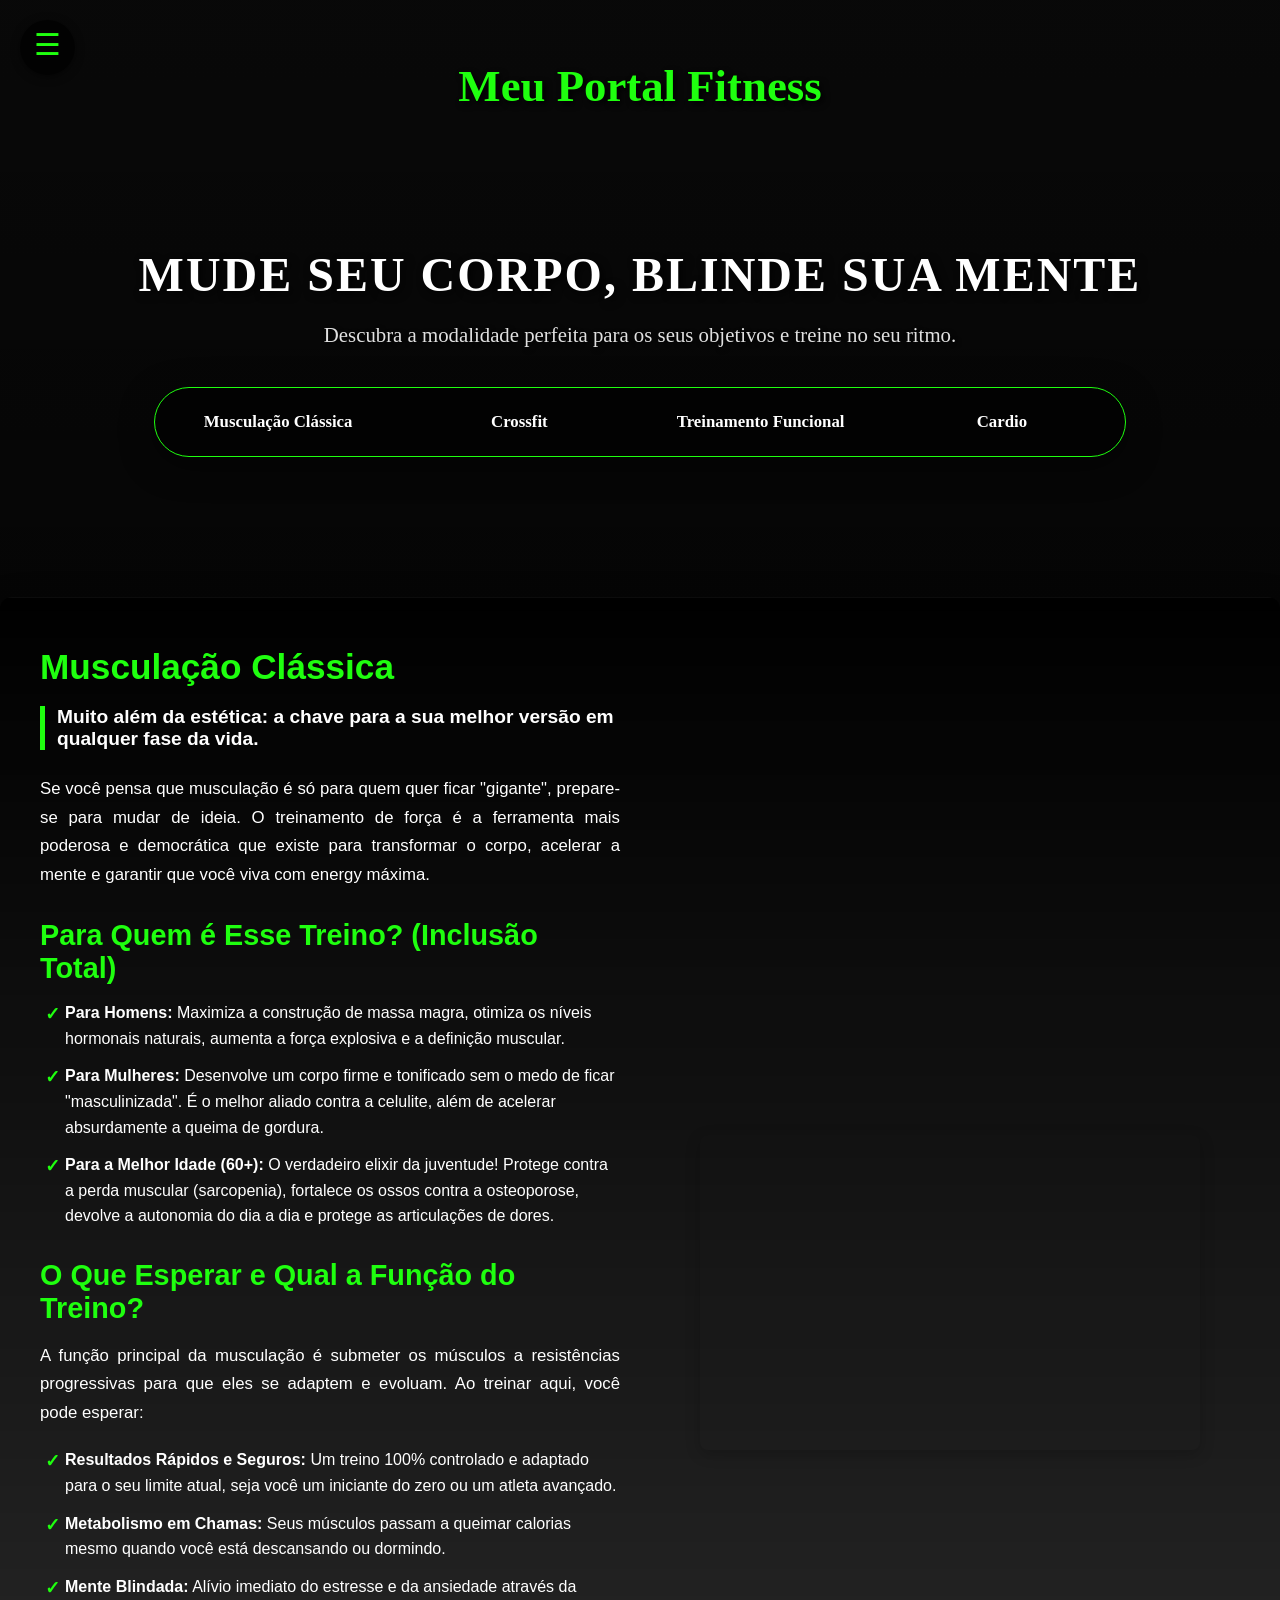
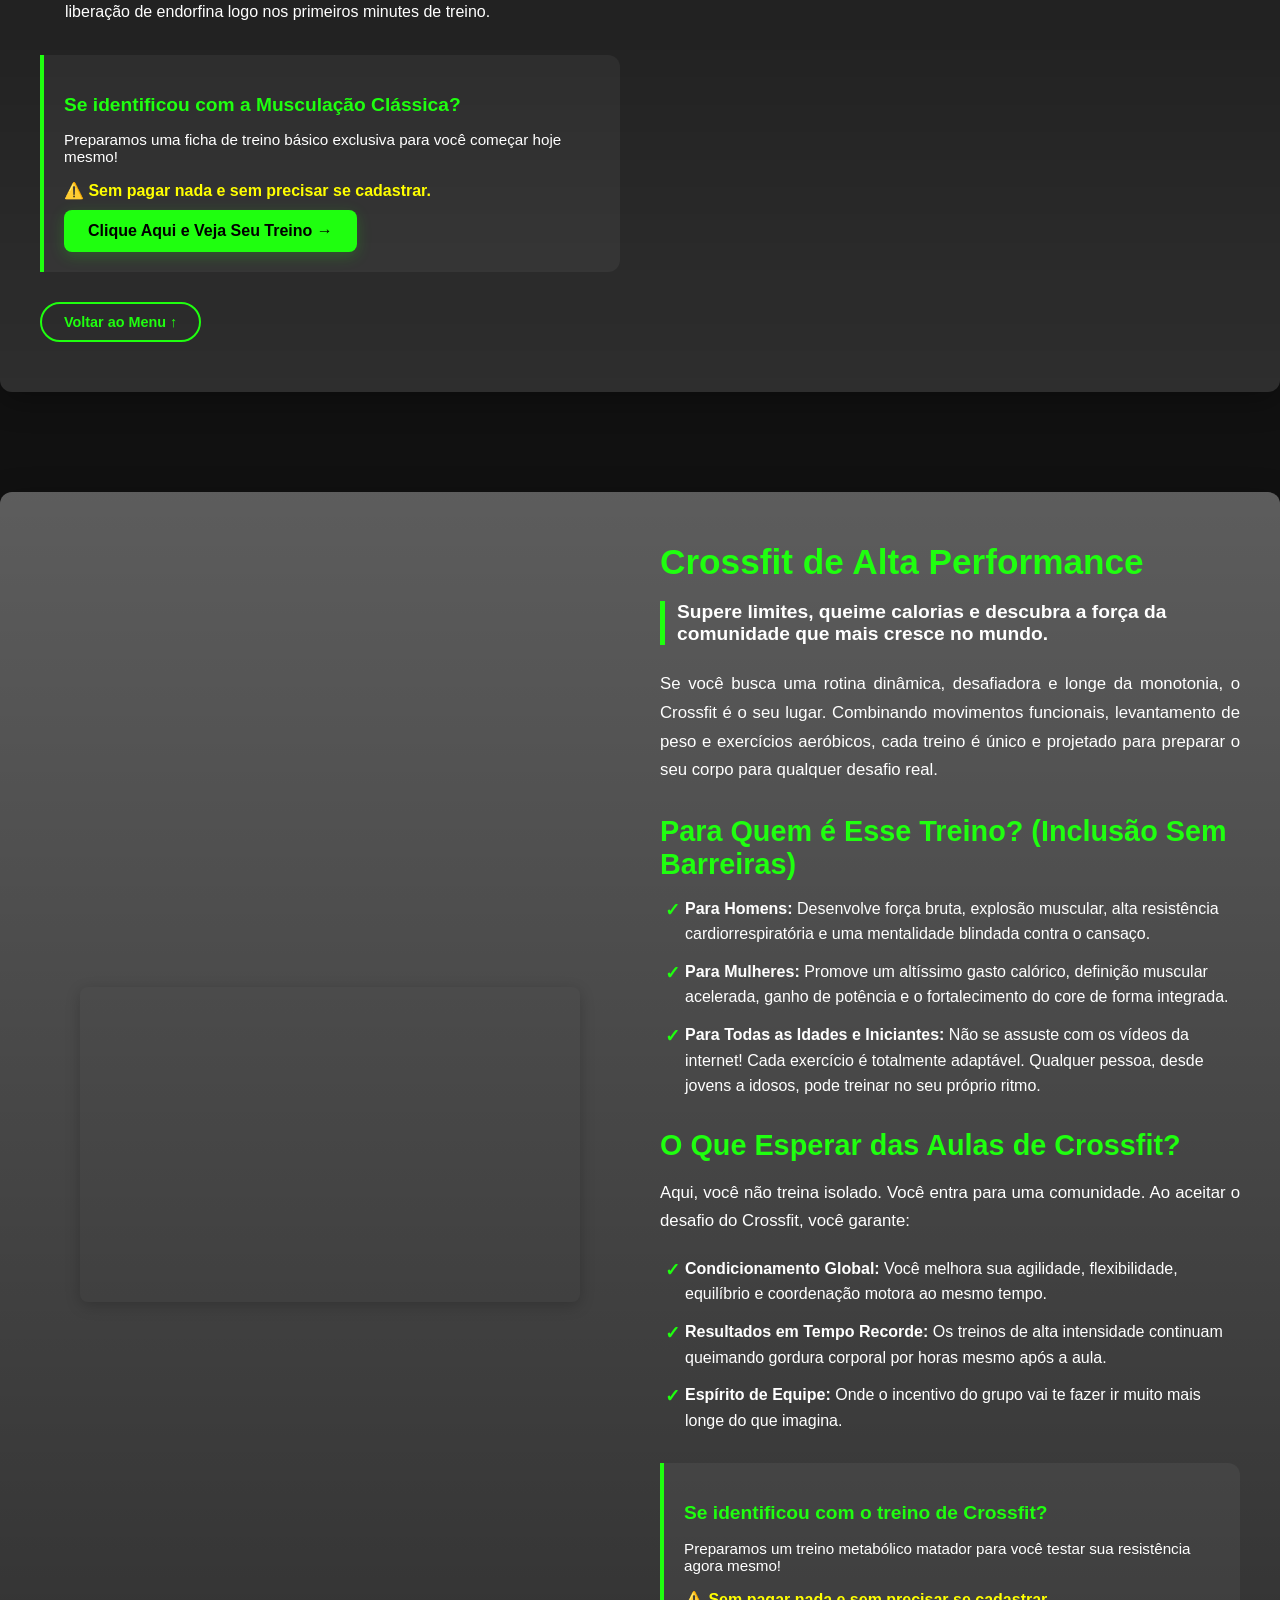
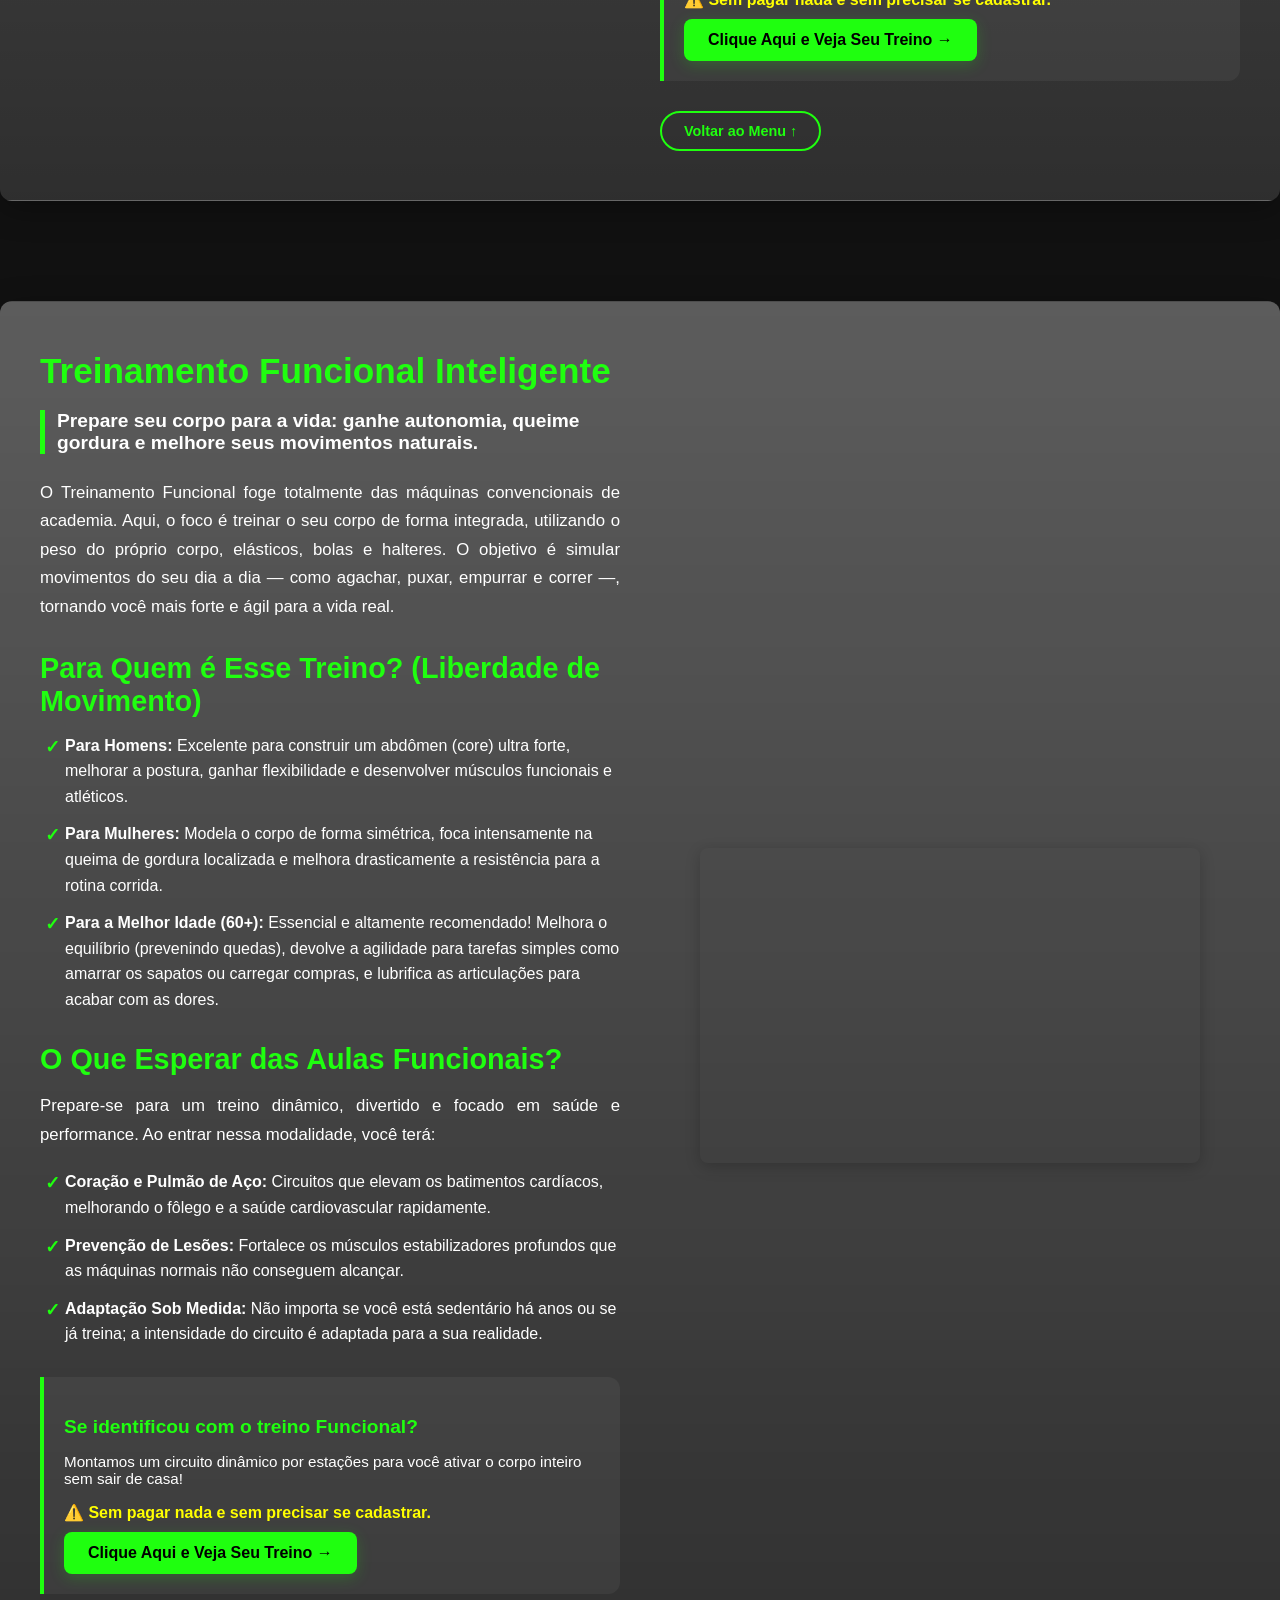
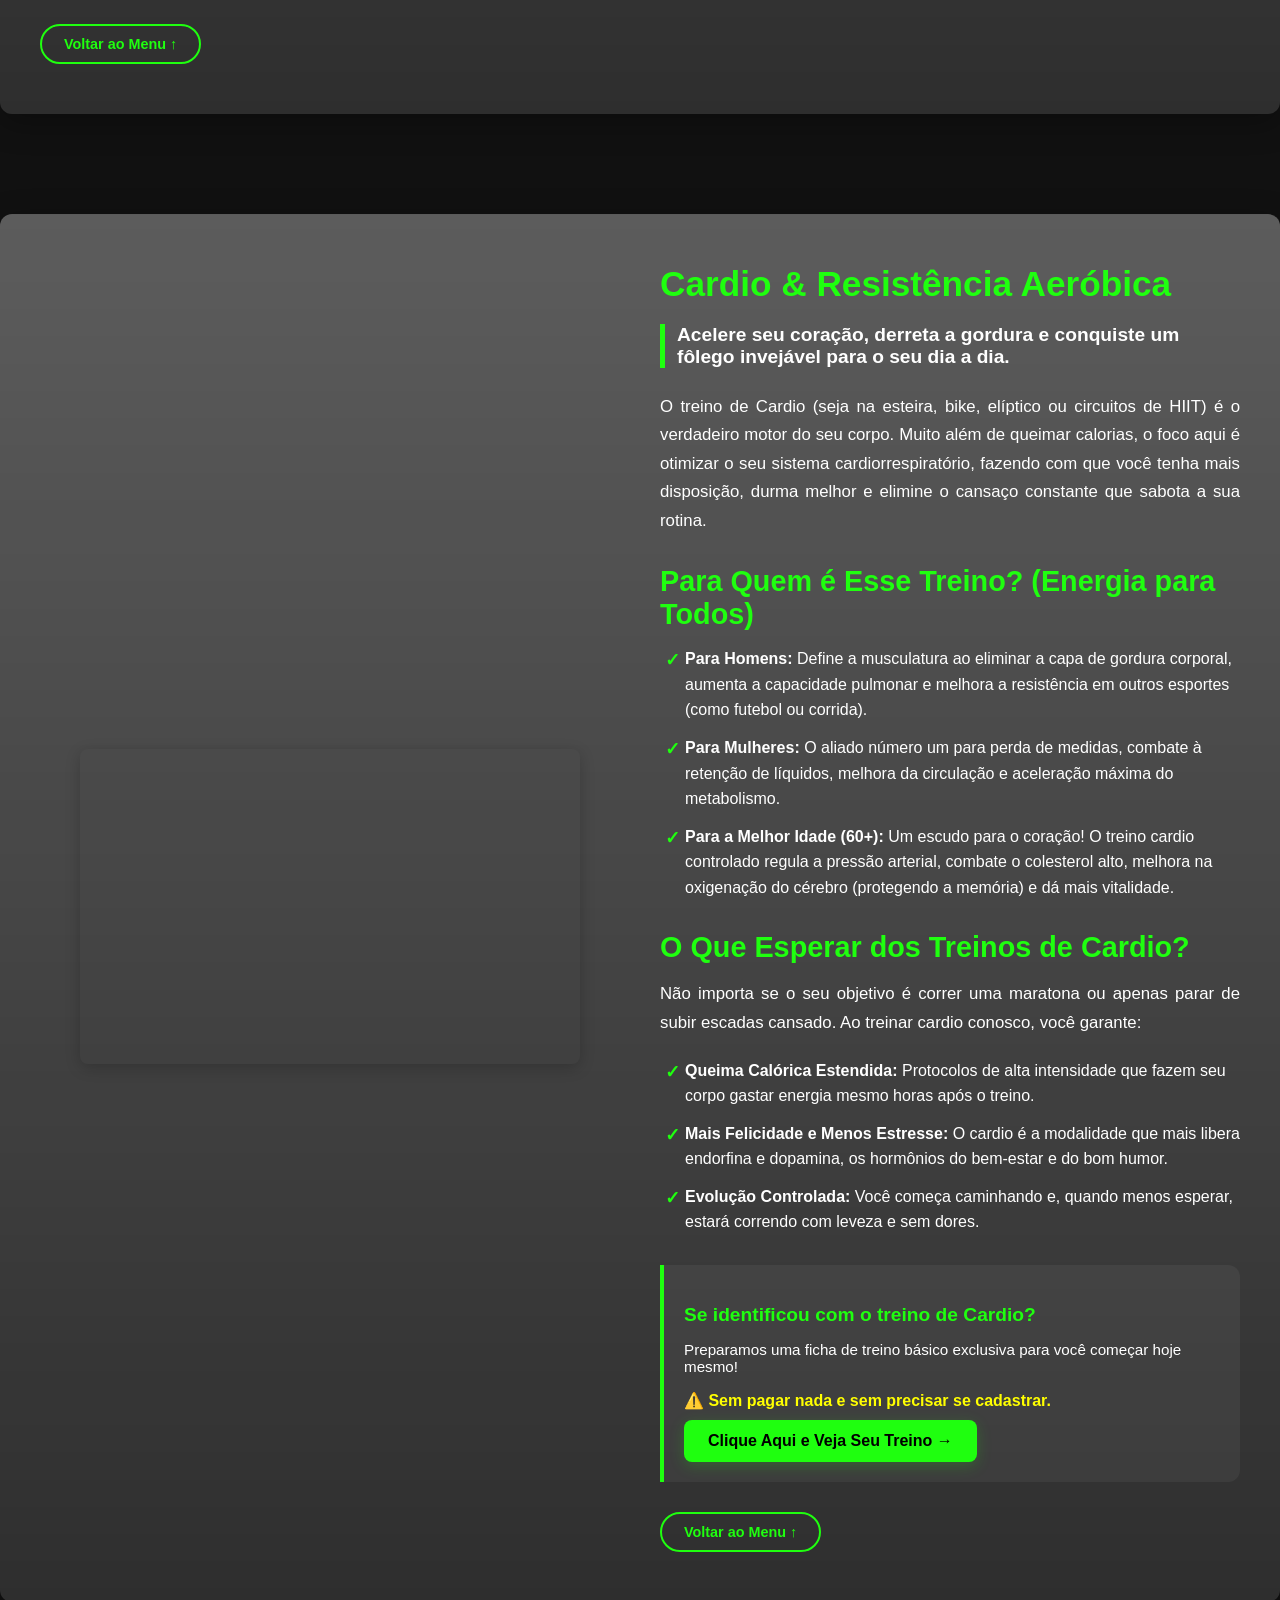
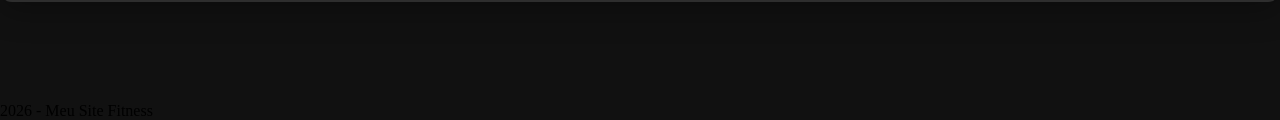
==== index.html @ cd9a1dfd "Add files via upload" ====
<!DOCTYPE html>
<html lang="pt-br">
<head>
    <meta charset="UTF-8">
    <meta name="viewport" content="width=device-width, initial-scale=1.0">
    <link rel="stylesheet" href="index.css">
    <title>Portal Fitness</title>
</head>
<body>

    <input type="checkbox" id="controle-menu">
    <label for="controle-menu" class="botao-menu">&#9776;</label>

    <div id="lado">
        <ul class="lista-lado">
            <li><a href="https://www.hipertrofia.org" target="_blank">Saiba mais sobre Hipertrofia</a></li>
            <li><a href="#">Novos</a></li>
            <li><a href="#">Contatos</a></li>
            <li><a href="#">About</a></li>
        </ul>
    </div>

    <div id="geral">
        <div id="topo">
            <!-- 1. O Título principal agora ganha destaque isolado no topo -->
            <h1 class="titulo">Meu Portal Fitness</h1>
            
            <!-- 2. O Bloco Central que preenche o espaço vago -->
            <div class="boas-vindas">
                <h2>MUDE SEU CORPO, BLINDE SUA MENTE</h2>
                <p>Descubra a modalidade perfeita para os seus objetivos e treine no seu ritmo.</p>
                
                <!-- 🔄 A Barra Verde Horizontal agora fica posicionada aqui no meio! -->
                <ul class="lista-fit">
                    <li class="item-musculacao"><a href="#info-musculacao">Musculação Clássica</a></li>
                    <li class="item-crossfit"><a href="#info-crossfit">Crossfit</a></li>
                    <li class="item-funcional"><a href="#info-funcional">Treinamento Funcional</a></li>
                    <li class="item-cardio"><a href="#info-cardio">Cardio</a></li>
                </ul>
            </div>
        </div> 
        
        <div id="meio">
            <!-- ================= MUSCULAÇÃO CLÁSSICA ================= -->
           <div id="info-musculacao" class="bloco-informativo">
                <div class="coluna-esquerda">
                    <div class="conteudo-texto">
                        <h2>Musculação Clássica</h2>
                        <p class="subtitulo-bloco">Muito além da estética: a chave para a sua melhor versão em qualquer fase da vida.</p>
                        
                        <p class="texto-detalhado">
                            Se você pensa que musculação é só para quem quer ficar "gigante", prepare-se para mudar de ideia. O treinamento de força é a ferramenta mais poderosa e democrática que existe para transformar o corpo, acelerar a mente e garantir que você viva com energy máxima.
                        </p>

                        <h3>Para Quem é Esse Treino? (Inclusão Total)</h3>
                        <ul class="lista-beneficios">
                            <li><strong>Para Homens:</strong> Maximiza a construção de massa magra, otimiza os níveis hormonais naturais, aumenta a força explosiva e a definição muscular.</li>
                            <li><strong>Para Mulheres:</strong> Desenvolve um corpo firme e tonificado sem o medo de ficar "masculinizada". É o melhor aliado contra a celulite, além de acelerar absurdamente a queima de gordura.</li>
                            <li><strong>Para a Melhor Idade (60+):</strong> O verdadeiro elixir da juventude! Protege contra a perda muscular (sarcopenia), fortalece os ossos contra a osteoporose, devolve a autonomia do dia a dia e protege as articulações de dores.</li>
                        </ul>

                        <h3>O Que Esperar e Qual a Função do Treino?</h3>
                        <p class="texto-detalhado">
                            A função principal da musculação é submeter os músculos a resistências progressivas para que eles se adaptem e evoluam. Ao treinar aqui, você pode esperar:
                        </p>
                        <ul class="lista-beneficios">
                            <li><strong>Resultados Rápidos e Seguros:</strong> Um treino 100% controlado e adaptado para o seu limite atual, seja você um iniciante do zero ou um atleta avançado.</li>
                            <li><strong>Metabolismo em Chamas:</strong> Seus músculos passam a queimar calorias mesmo quando você está descansando ou dormindo.</li>
                            <li><strong>Mente Blindada:</strong> Alívio imediato do estresse e da ansiedade através da liberação de endorfina logo nos primeiros minutes de treino.</li>
                        </ul>

                        <div class="chamada-treino">
                            <p class="pergunta-identificacao">Se identificou com a Musculação Clássica?</p>
                            <p class="texto-chamada">Preparamos uma ficha de treino básico exclusiva para você começar hoje mesmo!</p>
                            <p class="aviso-importante">⚠️ Sem pagar nada e sem precisar se cadastrar.</p>
                            <a href="treino-musculacao.html" class="btn-ver-treino">Clique Aqui e Veja Seu Treino →</a>
                        </div>

                        <a href="#topo" class="btn-voltar-topo">Voltar ao Menu ↑</a>
                    </div> 
                </div>

                <div class="coluna-direita">
                    <div class="video-container">
                        <iframe src="https://www.youtube.com/embed/6Vg1UtZ4XEQ?si=_yRIShs2AkY9MYVU" title="YouTube video player" frameborder="0" allow="accelerometer; autoplay; clipboard-write; encrypted-media; gyroscope; picture-in-picture; web-share" referrerpolicy="strict-origin-when-cross-origin" allowfullscreen></iframe>
                    </div>
                </div>
            </div>

            <!-- ================= CROSSFIT ================= -->
            <div id="info-crossfit" class="bloco-informativo">
                <div class="coluna-esquerda">
                    <div class="video-container">
                        <iframe src="https://www.youtube.com/embed/6Vg1UtZ4XEQ?si=_yRIShs2AkY9MYVU" title="YouTube video player" frameborder="0" allow="accelerometer; autoplay; clipboard-write; encrypted-media; gyroscope; picture-in-picture; web-share" referrerpolicy="strict-origin-when-cross-origin" allowfullscreen></iframe>
                    </div>
                </div>

                <div class="coluna-direita">
                    <div class="conteudo-texto">
                        <h2>Crossfit de Alta Performance</h2>
                        <p class="subtitulo-bloco">Supere limites, queime calorias e descubra a força da comunidade que mais cresce no mundo.</p>
                        
                        <p class="texto-detalhado">
                            Se você busca uma rotina dinâmica, desafiadora e longe da monotonia, o Crossfit é o seu lugar. Combinando movimentos funcionais, levantamento de peso e exercícios aeróbicos, cada treino é único e projetado para preparar o seu corpo para qualquer desafio real.
                        </p>

                        <h3>Para Quem é Esse Treino? (Inclusão Sem Barreiras)</h3>
                        <ul class="lista-beneficios">
                            <li><strong>Para Homens:</strong> Desenvolve força bruta, explosão muscular, alta resistência cardiorrespiratória e uma mentalidade blindada contra o cansaço.</li>
                            <li><strong>Para Mulheres:</strong> Promove um altíssimo gasto calórico, definição muscular acelerada, ganho de potência e o fortalecimento do core de forma integrada.</li>
                            <li><strong>Para Todas as Idades e Iniciantes:</strong> Não se assuste com os vídeos da internet! Cada exercício é totalmente adaptável. Qualquer pessoa, desde jovens a idosos, pode treinar no seu próprio ritmo.</li>
                        </ul>

                        <h3>O Que Esperar das Aulas de Crossfit?</h3>
                        <p class="texto-detalhado">
                            Aqui, você não treina isolado. Você entra para uma comunidade. Ao aceitar o desafio do Crossfit, você garante:
                        </p>
                        <ul class="lista-beneficios">
                            <li><strong>Condicionamento Global:</strong> Você melhora sua agilidade, flexibilidade, equilíbrio e coordenação motora ao mesmo tempo.</li>
                            <li><strong>Resultados em Tempo Recorde:</strong> Os treinos de alta intensidade continuam queimando gordura corporal por horas mesmo após a aula.</li>
                            <li><strong>Espírito de Equipe:</strong> Onde o incentivo do grupo vai te fazer ir muito mais longe do que imagina.</li>
                        </ul>
            
                        <!-- 🎯 SEU NOVO BLOCO INTERATIVO DO CROSSFIT -->
                        <div class="chamada-treino">
                            <p class="pergunta-identificacao">Se identificou com o treino de Crossfit?</p>
                            <p class="texto-chamada">Preparamos um treino metabólico matador para você testar sua resistência agora mesmo!</p>
                            <p class="aviso-importante">⚠️ Sem pagar nada e sem precisar se cadastrar.</p>
                            <a href="treino-crossfit.html" class="btn-ver-treino">Clique Aqui e Veja Seu Treino →</a>
                        </div>
            
                        <!-- 🔝 Botão de voltar ao topo alinhado corretamente -->
                        <a href="#topo" class="btn-voltar-topo">Voltar ao Menu ↑</a>
                    </div> <!-- Aqui fecha a div conteudo-texto -->
                </div> <!-- Aqui fecha a coluna-direita -->
            </div>

            <!-- ================= TREINAMENTO FUNCIONAL ================= -->
            <div id="info-funcional" class="bloco-informativo">
                <div class="coluna-esquerda">
                    <div class="conteudo-texto">
                        <h2>Treinamento Funcional Inteligente</h2>
                        <p class="subtitulo-bloco">Prepare seu corpo para a vida: ganhe autonomia, queime gordura e melhore seus movimentos naturais.</p>
                        
                        <p class="texto-detalhado">
                            O Treinamento Funcional foge totalmente das máquinas convencionais de academia. Aqui, o foco é treinar o seu corpo de forma integrada, utilizando o peso do próprio corpo, elásticos, bolas e halteres. O objetivo é simular movimentos do seu dia a dia — como agachar, puxar, empurrar e correr —, tornando você mais forte e ágil para a vida real.
                        </p>

                        <h3>Para Quem é Esse Treino? (Liberdade de Movimento)</h3>
                        <ul class="lista-beneficios">
                            <li><strong>Para Homens:</strong> Excelente para construir um abdômen (core) ultra forte, melhorar a postura, ganhar flexibilidade e desenvolver músculos funcionais e atléticos.</li>
                            <li><strong>Para Mulheres:</strong> Modela o corpo de forma simétrica, foca intensamente na queima de gordura localizada e melhora drasticamente a resistência para a rotina corrida.</li>
                            <li><strong>Para a Melhor Idade (60+):</strong> Essencial e altamente recomendado! Melhora o equilíbrio (prevenindo quedas), devolve a agilidade para tarefas simples como amarrar os sapatos ou carregar compras, e lubrifica as articulações para acabar com as dores.</li>
                        </ul>

                        <h3>O Que Esperar das Aulas Funcionais?</h3>
                        <p class="texto-detalhado">
                            Prepare-se para um treino dinâmico, divertido e focado em saúde e performance. Ao entrar nessa modalidade, você terá:
                        </p>
                        <ul class="lista-beneficios">
                            <li><strong>Coração e Pulmão de Aço:</strong> Circuitos que elevam os batimentos cardíacos, melhorando o fôlego e a saúde cardiovascular rapidamente.</li>
                            <li><strong>Prevenção de Lesões:</strong> Fortalece os músculos estabilizadores profundos que as máquinas normais não conseguem alcançar.</li>
                            <li><strong>Adaptação Sob Medida:</strong> Não importa se você está sedentário há anos ou se já treina; a intensidade do circuito é adaptada para a sua realidade.</li>
                        </ul>

                        <!-- 🎯 SEU NOVO BLOCO INTERATIVO DO TREINAMENTO FUNCIONAL -->
                        <div class="chamada-treino">
                            <p class="pergunta-identificacao">Se identificou com o treino Funcional?</p>
                            <p class="texto-chamada">Montamos um circuito dinâmico por estações para você ativar o corpo inteiro sem sair de casa!</p>
                            <p class="aviso-importante">⚠️ Sem pagar nada e sem precisar se cadastrar.</p>
                            <a href="treino-funcional.html" class="btn-ver-treino">Clique Aqui e Veja Seu Treino →</a>
                        </div>

                        <!-- 🔝 Botão de voltar ao topo alinhado corretamente -->
                        <a href="#topo" class="btn-voltar-topo">Voltar ao Menu ↑</a>
                    </div> 
                </div>

                <div class="coluna-direita">
                    <div class="video-container">
                        <iframe src="https://www.youtube.com/embed/6Vg1UtZ4XEQ?si=_yRIShs2AkY9MYVU" title="YouTube video player" frameborder="0" allow="accelerometer; autoplay; clipboard-write; encrypted-media; gyroscope; picture-in-picture; web-share" referrerpolicy="strict-origin-when-cross-origin" allowfullscreen></iframe>
                    </div>
                </div>
            </div>

            <!-- ================= CARDIO ================= -->
         <!-- ================= CARDIO ================= -->
<div id="info-cardio" class="bloco-informativo">
    
    <!-- Lado Esquerdo: Vídeo -->
    <div class="coluna-esquerda">
        <div class="video-container">
            <iframe src="https://www.youtube.com/embed/6Vg1UtZ4XEQ?si=_yRIShs2AkY9MYVU" title="YouTube video player" frameborder="0" allow="accelerometer; autoplay; clipboard-write; encrypted-media; gyroscope; picture-in-picture; web-share" referrerpolicy="strict-origin-when-cross-origin" allowfullscreen></iframe>
        </div>
    </div>

    <!-- Lado Direito: Conteúdo de Texto Protegido -->
    <div class="coluna-direita">
        <div class="conteudo-texto">
            <h2>Cardio & Resistência Aeróbica</h2>
            <p class="subtitulo-bloco">Acelere seu coração, derreta a gordura e conquiste um fôlego invejável para o seu dia a dia.</p>
            
            <p class="texto-detalhado">
                O treino de Cardio (seja na esteira, bike, elíptico ou circuitos de HIIT) é o verdadeiro motor do seu corpo. Muito além de queimar calorias, o foco aqui é otimizar o seu sistema cardiorrespiratório, fazendo com que você tenha mais disposição, durma melhor e elimine o cansaço constante que sabota a sua rotina.
            </p>

            <h3>Para Quem é Esse Treino? (Energia para Todos)</h3>
            <ul class="lista-beneficios">
                <li><strong>Para Homens:</strong> Define a musculatura ao eliminar a capa de gordura corporal, aumenta a capacidade pulmonar e melhora a resistência em outros esportes (como futebol ou corrida).</li>
                <li><strong>Para Mulheres:</strong> O aliado número um para perda de medidas, combate à retenção de líquidos, melhora da circulação e aceleração máxima do metabolismo.</li>
                <li><strong>Para a Melhor Idade (60+):</strong> Um escudo para o coração! O treino cardio controlado regula a pressão arterial, combate o colesterol alto, melhora na oxigenação do cérebro (protegendo a memória) e dá mais vitalidade.</li>
            </ul>

            <h3>O Que Esperar dos Treinos de Cardio?</h3>
            <p class="texto-detalhado">
                Não importa se o seu objetivo é correr uma maratona ou apenas parar de subir escadas cansado. Ao treinar cardio conosco, você garante:
            </p>
            <ul class="lista-beneficios">
                <li><strong>Queima Calórica Estendida:</strong> Protocolos de alta intensidade que fazem seu corpo gastar energia mesmo horas após o treino.</li>
                <li><strong>Mais Felicidade e Menos Estresse:</strong> O cardio é a modalidade que mais libera endorfina e dopamina, os hormônios do bem-estar e do bom humor.</li>
                <li><strong>Evolução Controlada:</strong> Você começa caminhando e, quando menos esperar, estará correndo com leveza e sem dores.</li>
            </ul>

            <!-- 🎯 SEU NOVO BLOCO INTERATIVO DE COMPROMETIMENTO -->
            <div class="chamada-treino">
                <p class="pergunta-identificacao">Se identificou com o treino de Cardio?</p>
                <p class="texto-chamada">Preparamos uma ficha de treino básico exclusiva para você começar hoje mesmo!</p>
                <p class="aviso-importante">⚠️ Sem pagar nada e sem precisar se cadastrar.</p>
                <a href="treino-cardio.html" class="btn-ver-treino">Clique Aqui e Veja Seu Treino →</a>
            </div>

            <!-- 🎯 O botão agora está 100% isolado e protegido dentro da div conteudo-texto -->
            <a href="#topo" class="btn-voltar-topo">Voltar ao Menu ↑</a>
        </div> 
    </div>

</div>

        <div id="rodape">
            <p>2026 - Meu Site Fitness</p>
        </div>
    </div> <!-- Fim da div #geral -->
</div> <script src="index.js"></script>
</body>
</html>
---- index.css ----
/* ==========================================================================
   1. CONFIGURAÇÕES DO CORPO DO SITE
   ========================================================================== */
body {
    margin: 0;
    padding: 0;
    background-color: #111111; /* Fundo escuro para o resto do site */
  
}

html {
    scroll-behavior: smooth;
}
#info-musculacao {
     background-image: linear-gradient(to bottom, rgba(0, 0, 0, 1.0), rgba(0, 0, 0, 0.8)),url("imagens/fundo-musculacao.jpg");
    background-size: cover;
    background-position: center;
   
}
#info-crossfit {
     background-image: linear-gradient(to bottom, rgba(0, 0, 0, 0.6), rgba(0, 0, 0, 0.8)),url("imagens/cros2.jpg");
    background-size: cover;
    background-position: center;
   
}
#info-funcional {
     background-image: linear-gradient(to bottom, rgba(0, 0, 0, 0.6), rgba(0, 0, 0, 0.8)),url("imagens/Treinamento-funcional.jpg");
    background-size: cover;
    background-position: center;
   
}
#info-cardio {
     background-image: linear-gradient(to bottom, rgba(0, 0, 0, 0.6), rgba(0, 0, 0, 0.8)),url("imagens/cardio2.jpg");
    background-size: cover;
    background-position: center;
   
}

/* ==========================================================================
   2. O CONTAINER DA IMAGEM DE FUNDO (Rola junto com o site)
   ========================================================================== */
#geral {
    margin: 0;
    padding: 0;
    width: 100%;
    
    /* 🎯 A CORREÇÃO: Troque min-height por height fixo */
    height: 100vh; 
    
    background-image: linear-gradient(to bottom, rgba(0, 0, 0, 0.5), rgba(0, 0, 0, 0.8)), url("imagens/fundotopo.jpg"); 
    background-position: center top;
    background-repeat: no-repeat;
    background-size: cover;
    background-attachment: scroll; 
}

#topo {
    text-align: center;
    padding: 40px 20px;
}

.boas-vindas {
    margin-top: 15vh; /* Empurra os textos e a barra verde para o centro do vão preto */
    text-align: center;
    color: #ffffff;
    padding: 0 20px;
}

.boas-vindas h2 {
    font-size: 3em;
    font-weight: 900;
    letter-spacing: 2px;
    margin-bottom: 15px;
    text-shadow: 3px 3px 8px rgba(0, 0, 0, 0.9);
}

.boas-vindas p {
    font-size: 1.3em;
    color: #e0e0e0;
    margin-bottom: 20px;
    text-shadow: 2px 2px 5px rgba(0, 0, 0, 0.8);
}

.titulo {
    color: rgb(31, 255, 15); 
    text-shadow: 3px 3px 6px #000;
    margin: 20px 0 0 0; /* Ajustado o espaçamento superior */
    font-size: 2.8em;
    font-weight: bold;
    animation: wave 1.5s infinite; /* Animação de leve movimento para dar vida ao título */
}

@keyframes wave {
    0% { transform: translateY(0); }
    50% { transform: translateY(-5px); }
    100% { transform: translateY(0); }
}

/* ==========================================================================
   3. MENU SUPERIOR HORIZONTAL (Lista Fit)
   ========================================================================== */
ul {
    list-style-type: none;
    margin: 0;
    padding: 0;
}

.lista-fit {
    display: flex;             /* 🪄 Mudamos para Flexbox para dar super controle */
    justify-content: center;    /* Centraliza os botões no meio da tela */
    gap: 15px;                  /* 🎯 O espaço exato que você queria entre cada modalidade */
    max-width: 950px; 
    margin: 40px auto 0 auto; 
    padding: 10px;
    border-radius: 50px;        /* Deixa a barra principal totalmente arredondada */
    
    /* 🌌 Efeito Sutil: Fundo escuro transparente com uma borda verde bem fininha */
    background-color: rgba(0, 0, 0, 0.6); 
    border: 1px solid rgba(31, 255, 15); 
    box-shadow: 0 8px 32px rgba(0, 0, 0, 0.5);
    backdrop-filter: blur(4px); /* Dá um leve efeito de vidro fosco no fundo */
}

.lista-fit li {
    flex: 1; /* Faz todos os botões terem exatamente o mesmo tamanho proporcional */
}

.lista-fit li a {
    display: block;
    text-align: center;
    padding: 14px 10px;
    color: #ffffff;             /* Texto branco por padrão para ficar sutil e chique */
    font-weight: bold;
    text-decoration: none;
    font-size: 1.05em;
    border-radius: 40px;        /* Deixa cada caixinha de treino arredondada */
    transition: all 0.3s ease;  /* Transição suave para os efeitos */
}
/* Efeito sutil ao passar o mouse nos botões da barra */
.lista-fit li a:hover {
    background-color: rgb(31, 255, 15); /* Ganha o seu verde característico */
    color: rgb(31, 255, 15);                     /* Texto muda para preto para dar contraste */
    box-shadow: 0 4px 15px rgba(31, 255, 15, 0.4); /* Brilho neon sutil embaixo do botão */
    transform: translateY(-2px);        /* O botão sobe de leve, dando sensação de clique */
}

/* ==========================================================================
   4. O BOTÃO DOS 3 TRACINHOS (Sempre visível no topo esquerdo)
   ========================================================================== */
#controle-menu {
    display: none; /* Esconde o quadradinho do checkbox */
}

.botao-menu {
    display: block;
    font-size: 30px;
    color: rgb(31, 255, 15); /* Cor verde idêntica ao seu tema */
    background-color: rgba(0, 0, 0, 0.75); /* Fundo preto circular atrás dele */
    width: 55px;
    height: 55px;
    line-height: 50px; /* Centraliza o ícone ☰ perfeitamente */
    text-align: center;
    cursor: pointer;
    border-radius: 50%; /* Deixa o botão redondo e moderno */
    box-shadow: 0 2px 8px rgba(0,0,0,0.5);
    
    /* 📌 Fixado na tela para o usuário abrir quando quiser */
    position: fixed;
    top: 20px;
    left: 20px;
    z-index: 100; /* Fica na frente de tudo */
    
    transition: transform 0.3s ease-in-out, background-color 0.3s;
}

/* ==========================================================================
   5. A GAVETA LATERAL (Menu Oculto)
   ========================================================================== */
#lado {
    width: 280px;
    height: 100vh;
    position: fixed;
    top: 0;
    left: 0;
    z-index: 99;
    padding-top: 90px; /* Começa abaixo do botão redondo */
    box-sizing: border-box;
    
    /* 👻 Começa totalmente escondido na esquerda */
    transform: translateX(-100%);
    background: rgba(15, 15, 15, 0.95); /* Fundo escuro sólido ao abrir */
    border-right: 4px solid rgb(31, 255, 15);
    
    transition: transform 0.3s ease-in-out;
}

#lado li {
    border-bottom: 1px solid rgba(255, 255, 255, 0.1);
}

#lado li a {
    display: block;
    padding: 15px 20px;
    color: #FFFFFF;
    text-decoration: none;
    font-size: 1.1em;
    text-align: left;
}

/* ==========================================================================
   6. ANIMAÇÕES DE CLIQUE (Abertura do Menu)
   ========================================================================== */

/* Quando ativa o checkbox, a gaveta entra deslizando */
#controle-menu:checked ~ #lado {
    transform: translateX(0);
}

/* Quando ativa o checkbox, o botão gira 90 graus */
#controle-menu:checked ~ .botao-menu {
    transform: rotate(90deg);
    background-color: rgba(31, 255, 15); /* Fica vermelho ao abrir (vira um botão de fechar) */
    color: #FFFFFF;
}

/* ==========================================================================
   7. HOVERS (Efeitos Visuais de Passar o Mouse)
   ========================================================================== */
#lado li a:hover {
    background-color: rgb(31, 255, 15);
    color: #000000;
    font-weight: bold;
    transition: 0.2s;
}

/* Hovers da barra verde superior */
/* 🏋️‍♂️ INTERAÇÃO DA MUSCULAÇÃO */
.item-musculacao a:hover {
    background-image: linear-gradient(to bottom, rgba(0, 0, 0, 0.5), rgba(0, 0, 0, 0.8)),url("imagens/academiacss.jpg"); /* 🖼️ Caminho da sua imagem */
    background-size: cover;                 /* 📐 Faz a imagem cobrir o botão todo */
    background-position: center;             /* 🎯 Centraliza a imagem no botão */
    color: #FFF;                             /* ⬜ Muda a letra para branco para dar contraste */
    text-shadow: 1px 1px 3px #000;           /* 🖤 Sombra na letra para ajudar a ler sobre a foto */
    transition: 0.3s;

}

.item-funcional a:hover {
    background-image: linear-gradient(to bottom, rgba(0, 0, 0, 0.5), rgba(0, 0, 0, 0.8)),url("imagens/fu.png");
    background-size: cover;
    background-position: center;
    color: #FFF;
    text-shadow: 1px 1px 3px #000;
    transition: 0.3s;
}

/* 🤸‍♂️ INTERAÇÃO DO CROSSFIT */
.item-crossfit a:hover {
    background-image: linear-gradient(to bottom, rgba(0, 0, 0, 0.5), rgba(0, 0, 0, 0.8)),url("imagens/crossfitcss.jpg");
    background-size: cover;
    background-position: center;
    color: #FFF;
    text-shadow: 1px 1px 3px #000;
    transition: 0.3s;
}

/* 🏃‍♂️ INTERAÇÃO DO CARDIO */
.item-cardio a:hover {
    background-image: linear-gradient(to bottom, rgba(0, 0, 0, 0.5), rgba(0, 0, 0, 0.8)),url("imagens/cardio.jpg");
    background-size: cover;
    background-position: center;
    color: #FFF;
    text-shadow: 1px 1px 3px #000;
    transition: 0.3s;
}
/* ==========================================================================
   8. PRÓXIMOS CONTEÚDOS (Onde a imagem de cima termina)
   ========================================================================== */
/* ==========================================================================
   🎯 ESTRUTURA PROFISSIONAL EM DUAS COLUNAS
   ========================================================================== */

.bloco-informativo {
    margin-top: 100px;
    margin-bottom: 100px;
    padding: 50px 40px;
    border-radius: 12px;
    background-color: rgba(244, 244, 244, 0.95); /* Deixa o fundo branco sutilmente transparente */
    box-shadow: 0 8px 32px rgba(0, 0, 0, 0.3);
    font-family: 'Segoe UI', Tahoma, Geneva, Verdana, sans-serif;
    
    /* 🪄 Mágica do Flexbox: Alinha a coluna de texto e a de vídeo lado a lado */
    display: flex;
    flex-wrap: wrap; /* Se a tela for de celular, ele joga o vídeo para baixo do texto automaticamente */
    gap: 40px;       /* Dá um espaço elegante de separação entre o texto e o vídeo */
    align-items: center; /* Alinha os dois verticalmente pelo meio */
}

/* 📝 Configuração da Metade da Esquerda (Textos) */
.coluna-esquerda {
    flex: 1;          /* Ocupa o espaço ideal da esquerda */
    min-width: 300px; /* Não deixa o texto esmagado em telas menores */
}

/* 🎬 Configuração da Metade da Direita (Vídeo / Imagens atrativas) */
.coluna-direita {
    flex: 1;          /* Ocupa a outra metade perfeita na direita */
    min-width: 300px;
    display: flex;
    justify-content: center;
}

/* Deixa o vídeo responsivo e imponente na direita */
.video-container {
    width: 100%;
    max-width: 500px; /* Limita o tamanho do vídeo para ficar elegante */
}

.video-container iframe {
    width: 100%;
    height: 315px;
    border-radius: 8px;
    box-shadow: 0 4px 15px rgba(0,0,0,0.2);
}

/* ==========================================================================
   ✍️ ESTILOS DE TEXTO E HIERARQUIA
   ========================================================================== */
.bloco-informativo h2 {
    font-size: 2.2em;
    color: rgb(31, 255, 15);
    margin-top: 0;
    margin-bottom: 10px;
}

.subtitulo-bloco {
    font-size: 1.2em;
    font-weight: bold;
    color: #ffffff;
    margin-bottom: 25px;
    border-left: 5px solid rgb(31, 255, 15); /* Barrinha verde do seu tema */
    padding-left: 12px;
}

.texto-detalhado {
    font-size: 1.05em;
    line-height: 1.7;
    color: #ffffff;
    margin-bottom: 20px;
    text-align: justify;
}

.bloco-informativo h3 {
    font-size: 1.8em;
    color: rgb(31, 255, 15);
    margin-top: 30px;
    margin-bottom: 15px;
}

.lista-beneficios {
    list-style: none;
    padding: 0;
    margin: 0 0 25px 0;
}

.lista-beneficios li {
    font-size: 1em;
    line-height: 1.6;
    color: #ffffff;
    margin-bottom: 12px;
    padding-left: 25px;
    position: relative;
}

.lista-beneficios li::before {
    content: "✓"; /* Um check dinâmico e focado em resultados */
    color: rgb(31, 255, 15);
    font-weight: bold;
    font-size: 1.1em;
    position: absolute;
    left: 5px;
    top: 0;

}
/* ==========================================================================
   🚀 SCROLL-DRIVEN ANIMATIONS (Animação controlada pelo Scroll)
   ========================================================================== */

/* Criamos a lógica do movimento (regras da animação) */
@keyframes revelarBloco {
    from {
        opacity: 0;
        transform: translateY(80px) scale(0.95); /* Começa mais baixo, invisível e menor */
    }
    to {
        opacity: 1;
        transform: translateY(0) scale(1); /* Termina na posição original e 100% visível */
    }
}

/* Aplicamos a animação baseada no Scroll do navegador */
.bloco-informativo {
    /* 1. Nome do @keyframes que criamos acima */
    animation-name: revelarBloco;
    
    /* 2. Configuração crucial para a animação não dar trancos */
    animation-fill-mode: both;
    
    /* 3. 🪄 A MÁGICA: Vincula o tempo da animação à visão do elemento na tela */
    animation-timeline: view();
    
    /* 4. Define em qual momento da tela a animação começa e termina.
          Aqui diz: Começa quando a borda superior do bloco entra 5% na parte de baixo da tela
          e termina de animar quando ele cobrir 40% da tela. */
    animation-range: entry 5% cover 40%;
}
/* ==========================================================================
   7. 🪄 DUAS COLUNAS PADRONIZADAS (Musculação, Crossfit, Funcional e Cardio)
   ========================================================================== */

#info-musculacao, 
#info-crossfit,
#info-funcional,
#info-cardio { 
    display: flex;
    flex-wrap: wrap; 
    gap: 40px;       
    align-items: center; 
}

/* Controla as metades da esquerda */
#info-musculacao .coluna-esquerda,
#info-crossfit .coluna-esquerda,
#info-funcional .coluna-esquerda,
#info-cardio .coluna-esquerda {
    flex: 1;
    min-width: 300px;
}

/* Controla as metades da direita */
#info-musculacao .coluna-right, /* Caso use a classe original do seu CSS */
#info-musculacao .coluna-direita,
#info-crossfit .coluna-direita,
#info-funcional .coluna-direita,
#info-cardio .coluna-direita {
    flex: 1;
    min-width: 300px;
    display: flex;
    justify-content: center;
}

/* Força as colunas principais a dividirem a tela de forma idêntica (50% cada) */
.coluna-esquerda, 
.coluna-direita {
    flex: 1;
    min-width: 320px; 
    box-sizing: border-box;
}

.conteudo-texto {
    width: 100%;
}

/* Centraliza os vídeos dentro de suas respectivas metades */
.coluna-esquerda .video-container,
.coluna-direita .video-container {
    margin: 0 auto;
}
.btn-voltar-topo {
    display: block;              /* Muda para bloco para respeitar as margens */
    width: fit-content;          /* 🎯 Força o botão a ter APENAS o tamanho do texto interno */
    margin-top: 25px;
    padding: 10px 22px;
    font-size: 0.9em;
    font-weight: bold;
    color: rgb(31, 255, 15);
    text-decoration: none;
    border: 2px solid rgb(31, 255, 15);
    border-radius: 30px;
    background-color: transparent;
    transition: all 0.3s ease;
    cursor: pointer;
}

.btn-voltar-topo:hover {
    background-color: rgb(31, 255, 15);
    color: #000000;
    box-shadow: 0 4px 15px rgba(31, 255, 15, 0.4);
    transform: translateY(-2px);
}

.btn-voltar-topo:hover {
    background-color: rgb(31, 255, 15);
    color: #000000;
    box-shadow: 0 4px 15px rgba(31, 255, 15, 0.4);
    transform: translateY(-2px);
}
/* ==========================================================================
   ✨ ANIMAÇÃO DE ROLAGEM PARA OS CONTEÚDOS ESCRITOS
   ========================================================================== */

/* Aplica o efeito de surgimento nos blocos e caixas de texto */
#info-musculacao .coluna-esquerda,
#info-crossfit .coluna-direita .conteudo-texto,
#info-funcional .coluna-esquerda .conteudo-texto,
#info-cardio .coluna-direita .conteudo-texto {
    
    /* Ativa a animação que você criou (ex: fade-in ou subir) */
    animation: surgirDoFundo linear both;
    
    /* Vincula a animação diretamente ao scroll do navegador */
    animation-timeline: view();
    
    /* Configura para começar a aparecer quando entrar 5% na tela e terminar em 40% */
    animation-range: entry 5% cover 40%; 
}

/* Garante que o navegador entenda a mudança de opacidade durante o scroll */
@keyframes surgirDoFundo {
    from {
        opacity: 0;
        transform: translateY(50px); /* Começa um pouco mais abaixo */
    }
    to {
        opacity: 1;
        transform: translateY(0);    /* Sobe para a posição original */
    }
}
/* ==========================================================================
   🎯 BLOCO DE CHAMADA PARA FICHA DE TREINO
   ========================================================================== */
.chamada-treino {
    background-color: rgba(255, 255, 255, 0.05); /* Fundo escuro levemente transparente */
    border-left: 4px solid rgb(31, 255, 15);     /* Barra lateral verde neon */
    padding: 20px;
    margin: 30px 0;
    border-radius: 0 12px 12px 0;
}

.pergunta-identificacao {
    font-size: 1.2em;
    font-weight: bold;
    color: rgb(31, 255, 15);
    margin-bottom: 5px;
}
.aviso-importante {
    font-size: 1.0em;
    color: yellow;
    margin-bottom: 10px;
    font-weight: bold;
}

.texto-chamada {
    color: #ffffff;
    font-size: 0.95em;
    margin-bottom: 15px;
}

/* O botão de ação principal */
.btn-ver-treino {
    display: inline-block;
    background-color: rgb(31, 255, 15);
    color: #000000;
    padding: 12px 24px;
    font-weight: bold;
    text-decoration: none;
    border-radius: 8px;
    transition: all 0.3s ease;
    box-shadow: 0 4px 15px rgba(31, 255, 15, 0.2);
}

.btn-ver-treino:hover {
    background-color: #ffffff;
    color: #000000;
    transform: scale(1.03);
    box-shadow: 0 4px 20px rgba(255, 255, 255, 0.3);
}
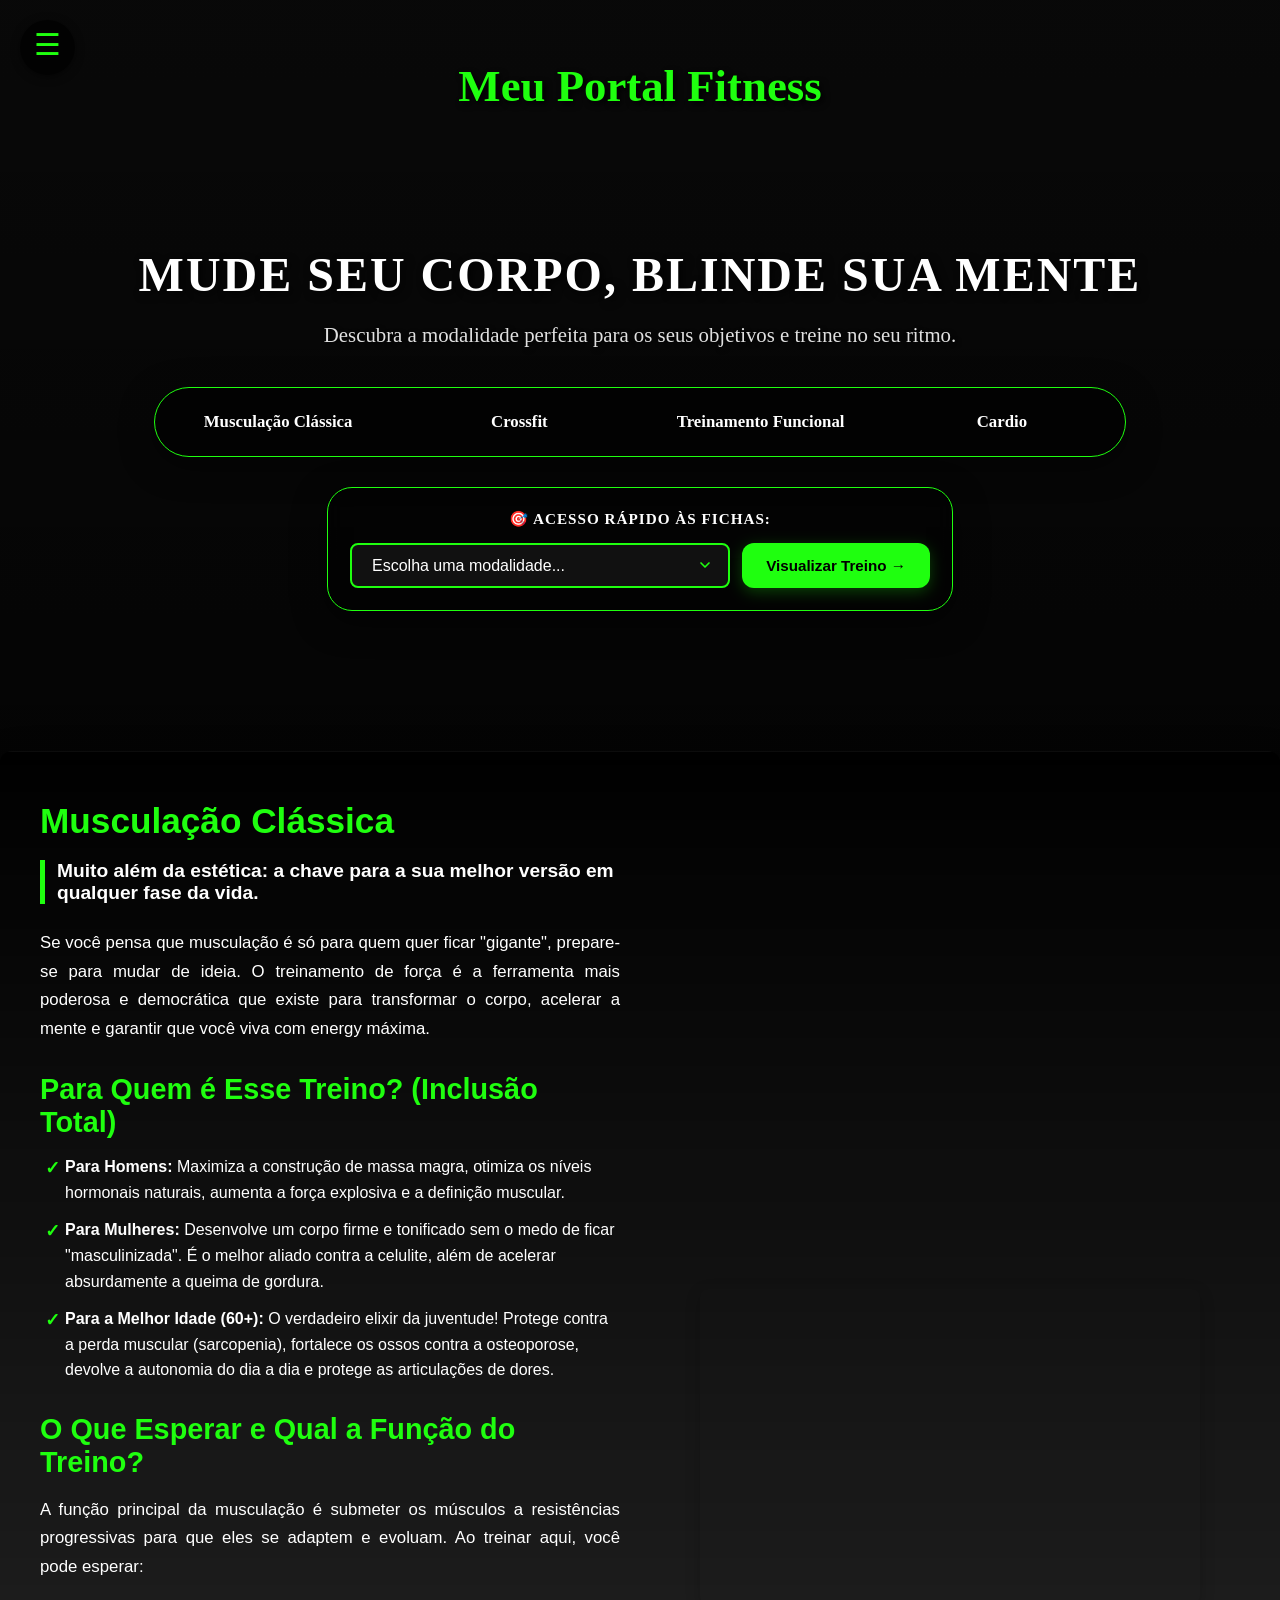
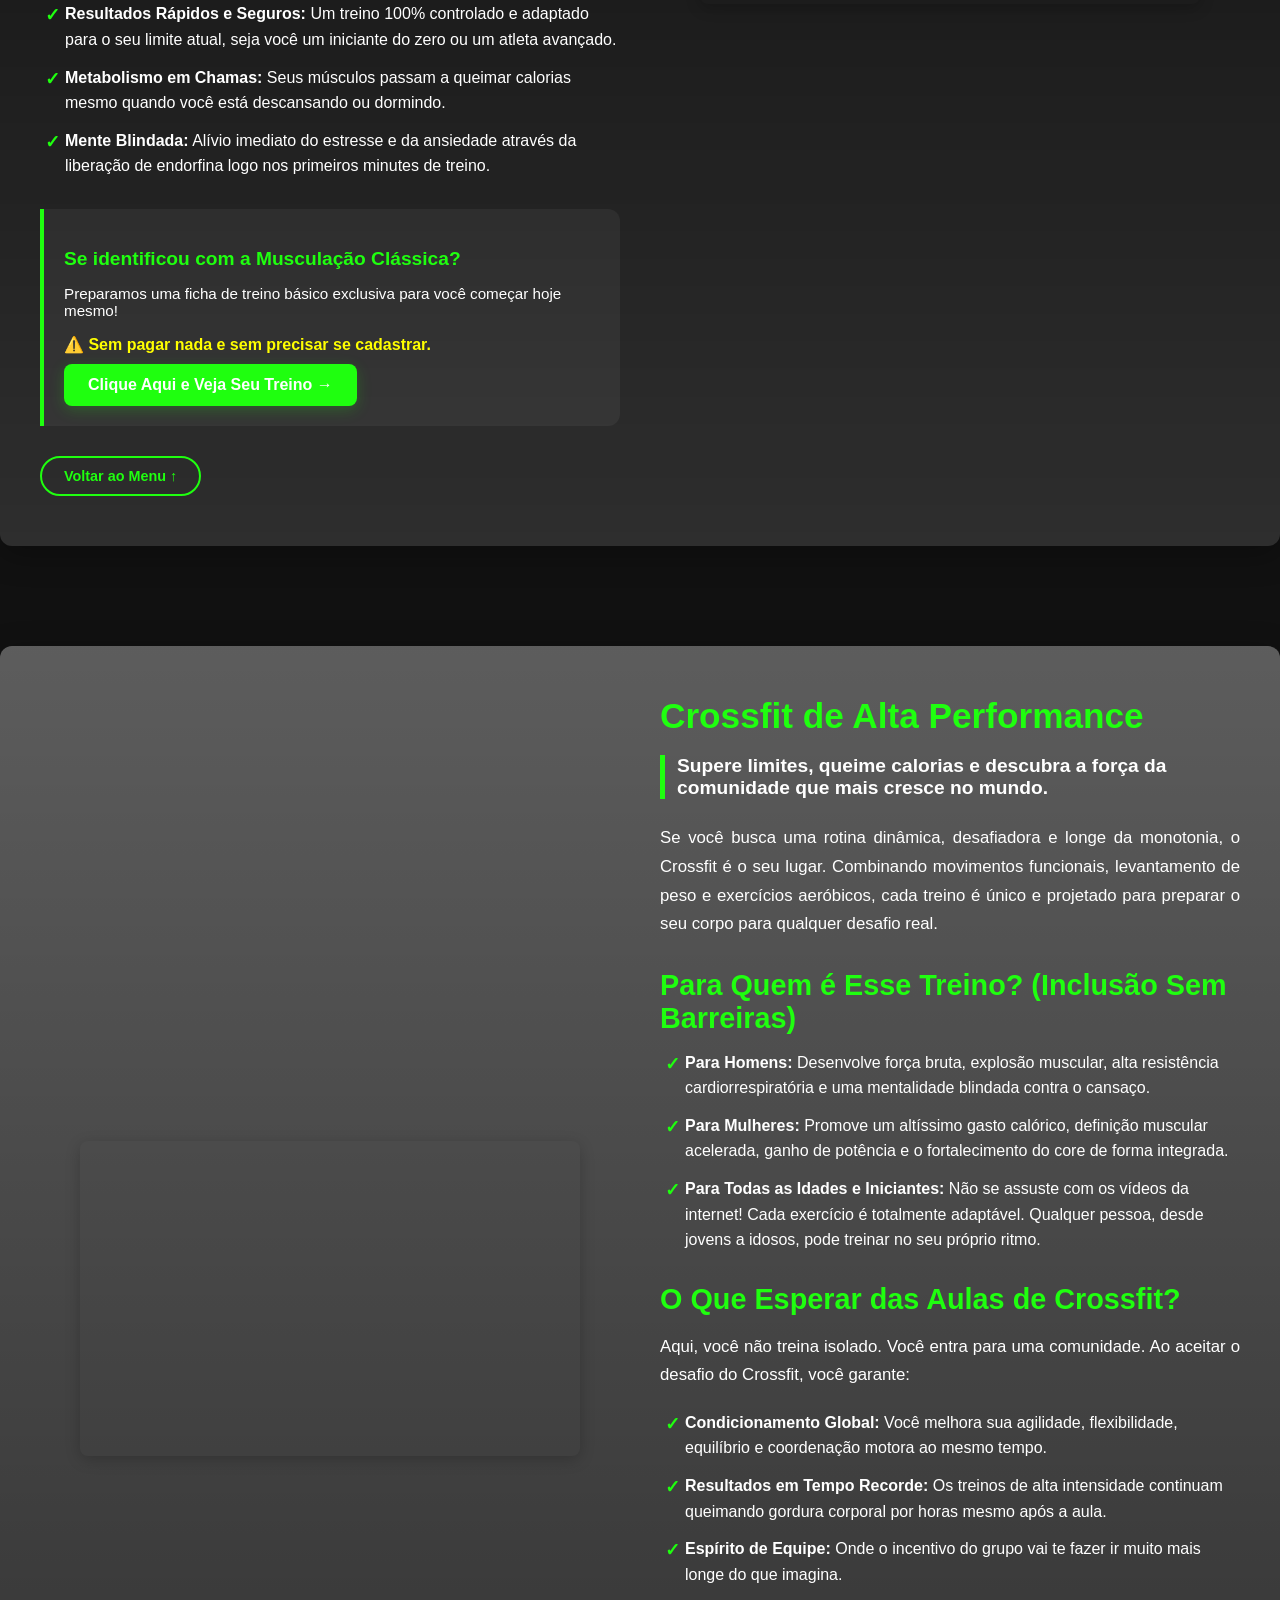
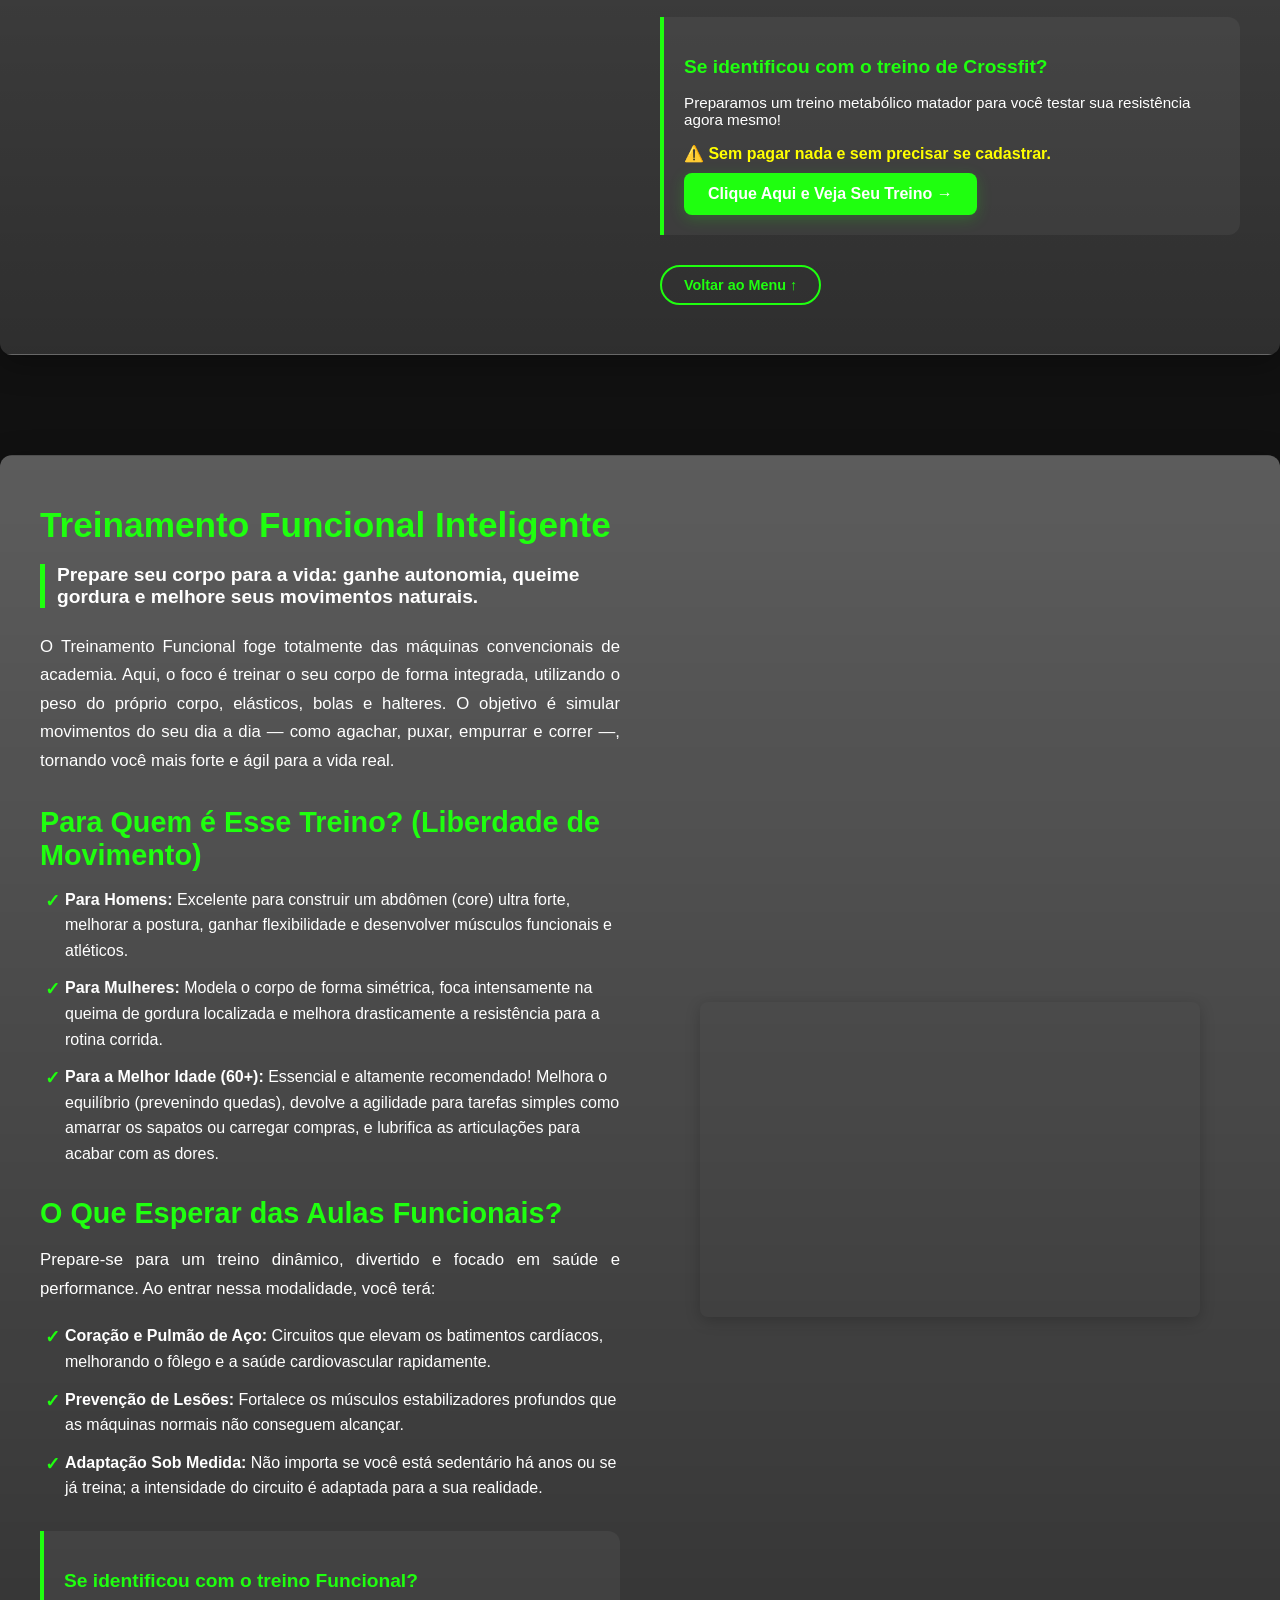
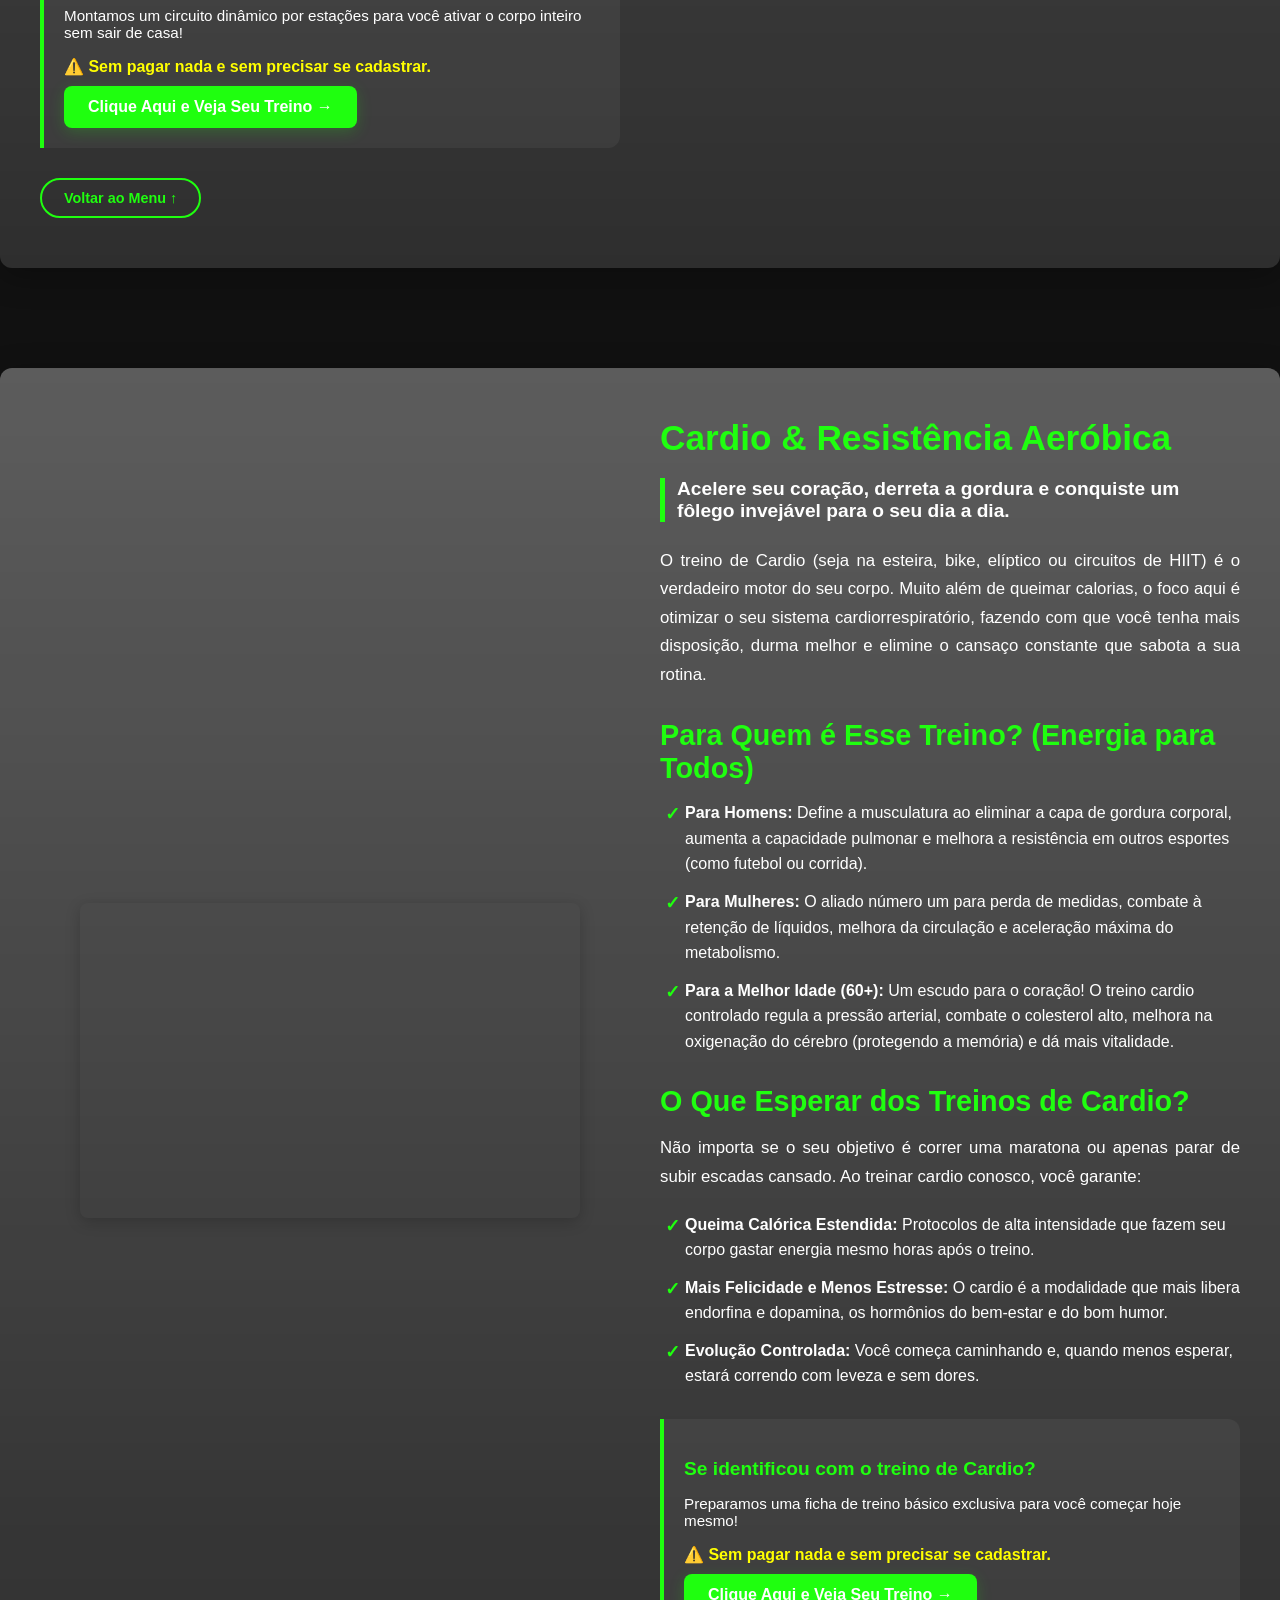
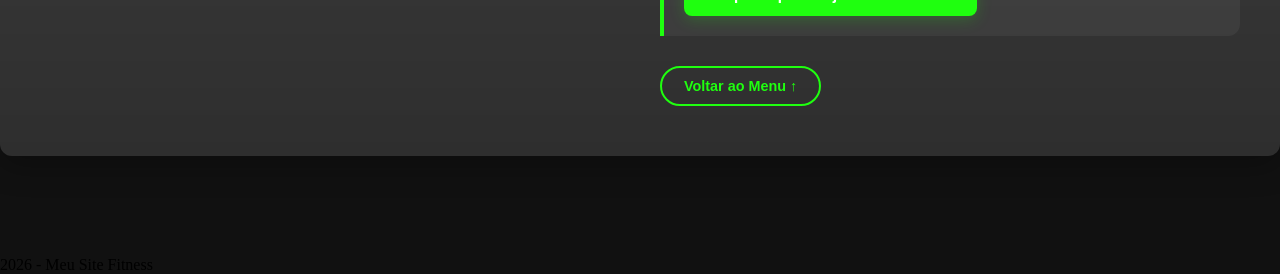
==== commit 56bdbeee: "Add files via upload" ====
--- a/index.html
+++ b/index.html
@@ -3,7 +3,7 @@
 <head>
     <meta charset="UTF-8">
     <meta name="viewport" content="width=device-width, initial-scale=1.0">
-    <link rel="stylesheet" href="index.css">
+    <link rel="stylesheet" href="index.css?v=2">
     <title>Portal Fitness</title>
 </head>
 <body>
@@ -37,6 +37,21 @@
                     <li class="item-funcional"><a href="#info-funcional">Treinamento Funcional</a></li>
                     <li class="item-cardio"><a href="#info-cardio">Cardio</a></li>
                 </ul>
+
+                <!-- Central de Acesso Rápido aos Treinos -->
+<div class="central-treinos">
+    <label for="selecao-treino">🎯 Acesso Rápido às Fichas:</label>
+    <div class="campo-selecao-grupo">
+        <select id="selecao-treino">
+            <option value="" disabled selected>Escolha uma modalidade...</option>
+            <option value="treino-musculacao.html">🏋️ Ficha de Musculação Clássica</option>
+            <option value="treino-crossfit.html">🔥 Ficha de CrossFit de Alta Intensidade</option>
+            <option value="treino-funcional.html">🏃 Ficha de Treinamento Funcional</option>
+            <option value="treino-cardio.html">🫀 Ficha de Cardio & Resistência</option>
+        </select>
+        <button type="button" class="btn-abrir-treino" onclick="irParaTreino()">Visualizar Treino →</button>
+    </div>
+</div>
             </div>
         </div> 
         
--- a/index.css
+++ b/index.css
@@ -1,39 +1,36 @@
-/* ==========================================================================
-   1. CONFIGURAÇÕES DO CORPO DO SITE
-   ========================================================================== */
+
 body {
     margin: 0;
     padding: 0;
     background-color: #111111; /* Fundo escuro para o resto do site */
-  
 }
 
 html {
     scroll-behavior: smooth;
 }
+
 #info-musculacao {
-     background-image: linear-gradient(to bottom, rgba(0, 0, 0, 1.0), rgba(0, 0, 0, 0.8)),url("imagens/fundo-musculacao.jpg");
+    background-image: linear-gradient(to bottom, rgba(0, 0, 0, 1.0), rgba(0, 0, 0, 0.8)), url("./imagens/fundo-musculacao.jpg");
     background-size: cover;
     background-position: center;
-   
-}
+}
+
 #info-crossfit {
-     background-image: linear-gradient(to bottom, rgba(0, 0, 0, 0.6), rgba(0, 0, 0, 0.8)),url("imagens/cros2.jpg");
+    background-image: linear-gradient(to bottom, rgba(0, 0, 0, 0.6), rgba(0, 0, 0, 0.8)), url("./imagens/cros2.jpg");
     background-size: cover;
     background-position: center;
-   
-}
+}
+
 #info-funcional {
-     background-image: linear-gradient(to bottom, rgba(0, 0, 0, 0.6), rgba(0, 0, 0, 0.8)),url("imagens/Treinamento-funcional.jpg");
+    background-image: linear-gradient(to bottom, rgba(0, 0, 0, 0.6), rgba(0, 0, 0, 0.8)), url("./imagens/Treinamento-funcional.jpg");
     background-size: cover;
     background-position: center;
-   
-}
+}
+
 #info-cardio {
-     background-image: linear-gradient(to bottom, rgba(0, 0, 0, 0.6), rgba(0, 0, 0, 0.8)),url("imagens/cardio2.jpg");
+    background-image: linear-gradient(to bottom, rgba(0, 0, 0, 0.6), rgba(0, 0, 0, 0.8)), url("./imagens/cardio2.jpg");
     background-size: cover;
     background-position: center;
-   
 }
 
 /* ==========================================================================
@@ -43,11 +40,9 @@
     margin: 0;
     padding: 0;
     width: 100%;
-    
     /* 🎯 A CORREÇÃO: Troque min-height por height fixo */
     height: 100vh; 
-    
-    background-image: linear-gradient(to bottom, rgba(0, 0, 0, 0.5), rgba(0, 0, 0, 0.8)), url("imagens/fundotopo.jpg"); 
+    background-image: linear-gradient(to bottom, rgba(0, 0, 0, 0.5), rgba(0, 0, 0, 0.8)), url("./imagens/fundotopo.jpg"); 
     background-position: center top;
     background-repeat: no-repeat;
     background-size: cover;
@@ -136,10 +131,11 @@
     border-radius: 40px;        /* Deixa cada caixinha de treino arredondada */
     transition: all 0.3s ease;  /* Transição suave para os efeitos */
 }
+
 /* Efeito sutil ao passar o mouse nos botões da barra */
 .lista-fit li a:hover {
     background-color: rgb(31, 255, 15); /* Ganha o seu verde característico */
-    color: rgb(31, 255, 15);                     /* Texto muda para preto para dar contraste */
+    color: #000000;                     /* ALTERADO PARA PRETO: Garante leitura nítida sobre o fundo verde */
     box-shadow: 0 4px 15px rgba(31, 255, 15, 0.4); /* Brilho neon sutil embaixo do botão */
     transform: translateY(-2px);        /* O botão sobe de leve, dando sensação de clique */
 }
@@ -176,6 +172,7 @@
 /* ==========================================================================
    5. A GAVETA LATERAL (Menu Oculto)
    ========================================================================== */
+   
 #lado {
     width: 280px;
     height: 100vh;
@@ -219,7 +216,7 @@
 /* Quando ativa o checkbox, o botão gira 90 graus */
 #controle-menu:checked ~ .botao-menu {
     transform: rotate(90deg);
-    background-color: rgba(31, 255, 15); /* Fica vermelho ao abrir (vira um botão de fechar) */
+    background-color: rgba(31, 255, 15); /* Fica verde ao abrir */
     color: #FFFFFF;
 }
 
@@ -236,17 +233,16 @@
 /* Hovers da barra verde superior */
 /* 🏋️‍♂️ INTERAÇÃO DA MUSCULAÇÃO */
 .item-musculacao a:hover {
-    background-image: linear-gradient(to bottom, rgba(0, 0, 0, 0.5), rgba(0, 0, 0, 0.8)),url("imagens/academiacss.jpg"); /* 🖼️ Caminho da sua imagem */
-    background-size: cover;                 /* 📐 Faz a imagem cobrir o botão todo */
-    background-position: center;             /* 🎯 Centraliza a imagem no botão */
-    color: #FFF;                             /* ⬜ Muda a letra para branco para dar contraste */
-    text-shadow: 1px 1px 3px #000;           /* 🖤 Sombra na letra para ajudar a ler sobre a foto */
+    background-image: linear-gradient(to bottom, rgba(0, 0, 0, 0.5), rgba(0, 0, 0, 0.8)), url("./imagens/academiacss.jpg");
+    background-size: cover;                 
+    background-position: center;             
+    color: #FFF;                             
+    text-shadow: 1px 1px 3px #000;           
     transition: 0.3s;
-
 }
 
 .item-funcional a:hover {
-    background-image: linear-gradient(to bottom, rgba(0, 0, 0, 0.5), rgba(0, 0, 0, 0.8)),url("imagens/fu.png");
+    background-image: linear-gradient(to bottom, rgba(0, 0, 0, 0.5), rgba(0, 0, 0, 0.8)), url("./imagens/fu.png");
     background-size: cover;
     background-position: center;
     color: #FFF;
@@ -256,7 +252,7 @@
 
 /* 🤸‍♂️ INTERAÇÃO DO CROSSFIT */
 .item-crossfit a:hover {
-    background-image: linear-gradient(to bottom, rgba(0, 0, 0, 0.5), rgba(0, 0, 0, 0.8)),url("imagens/crossfitcss.jpg");
+    background-image: linear-gradient(to bottom, rgba(0, 0, 0, 0.5), rgba(0, 0, 0, 0.8)), url("./imagens/crossfitcss.jpg");
     background-size: cover;
     background-position: center;
     color: #FFF;
@@ -266,54 +262,46 @@
 
 /* 🏃‍♂️ INTERAÇÃO DO CARDIO */
 .item-cardio a:hover {
-    background-image: linear-gradient(to bottom, rgba(0, 0, 0, 0.5), rgba(0, 0, 0, 0.8)),url("imagens/cardio.jpg");
+    background-image: linear-gradient(to bottom, rgba(0, 0, 0, 0.5), rgba(0, 0, 0, 0.8)), url("./imagens/cardio.jpg");
     background-size: cover;
     background-position: center;
     color: #FFF;
     text-shadow: 1px 1px 3px #000;
     transition: 0.3s;
 }
-/* ==========================================================================
-   8. PRÓXIMOS CONTEÚDOS (Onde a imagem de cima termina)
-   ========================================================================== */
-/* ==========================================================================
-   🎯 ESTRUTURA PROFISSIONAL EM DUAS COLUNAS
-   ========================================================================== */
-
+
+/* ==========================================================================
+   8. PRÓXIMOS CONTEÚDOS E DUAS COLUNAS PADRONIZADAS
+   ========================================================================== */
 .bloco-informativo {
     margin-top: 100px;
     margin-bottom: 100px;
     padding: 50px 40px;
     border-radius: 12px;
-    background-color: rgba(244, 244, 244, 0.95); /* Deixa o fundo branco sutilmente transparente */
+    background-color: rgba(244, 244, 244, 0.95); 
     box-shadow: 0 8px 32px rgba(0, 0, 0, 0.3);
     font-family: 'Segoe UI', Tahoma, Geneva, Verdana, sans-serif;
-    
-    /* 🪄 Mágica do Flexbox: Alinha a coluna de texto e a de vídeo lado a lado */
     display: flex;
-    flex-wrap: wrap; /* Se a tela for de celular, ele joga o vídeo para baixo do texto automaticamente */
-    gap: 40px;       /* Dá um espaço elegante de separação entre o texto e o vídeo */
-    align-items: center; /* Alinha os dois verticalmente pelo meio */
-}
-
-/* 📝 Configuração da Metade da Esquerda (Textos) */
+    flex-wrap: wrap; 
+    gap: 40px;       
+    align-items: center; 
+}
+
 .coluna-esquerda {
-    flex: 1;          /* Ocupa o espaço ideal da esquerda */
-    min-width: 300px; /* Não deixa o texto esmagado em telas menores */
-}
-
-/* 🎬 Configuração da Metade da Direita (Vídeo / Imagens atrativas) */
+    flex: 1;          
+    min-width: 300px; 
+}
+
 .coluna-direita {
-    flex: 1;          /* Ocupa a outra metade perfeita na direita */
+    flex: 1;          
     min-width: 300px;
     display: flex;
     justify-content: center;
 }
 
-/* Deixa o vídeo responsivo e imponente na direita */
 .video-container {
     width: 100%;
-    max-width: 500px; /* Limita o tamanho do vídeo para ficar elegante */
+    max-width: 500px; 
 }
 
 .video-container iframe {
@@ -323,9 +311,6 @@
     box-shadow: 0 4px 15px rgba(0,0,0,0.2);
 }
 
-/* ==========================================================================
-   ✍️ ESTILOS DE TEXTO E HIERARQUIA
-   ========================================================================== */
 .bloco-informativo h2 {
     font-size: 2.2em;
     color: rgb(31, 255, 15);
@@ -338,7 +323,7 @@
     font-weight: bold;
     color: #ffffff;
     margin-bottom: 25px;
-    border-left: 5px solid rgb(31, 255, 15); /* Barrinha verde do seu tema */
+    border-left: 5px solid rgb(31, 255, 15); 
     padding-left: 12px;
 }
 
@@ -373,50 +358,25 @@
 }
 
 .lista-beneficios li::before {
-    content: "✓"; /* Um check dinâmico e focado em resultados */
+    content: "✓"; 
     color: rgb(31, 255, 15);
     font-weight: bold;
     font-size: 1.1em;
     position: absolute;
     left: 5px;
     top: 0;
-
-}
-/* ==========================================================================
-   🚀 SCROLL-DRIVEN ANIMATIONS (Animação controlada pelo Scroll)
-   ========================================================================== */
-
-/* Criamos a lógica do movimento (regras da animação) */
+}
+
 @keyframes revelarBloco {
     from {
         opacity: 0;
-        transform: translateY(80px) scale(0.95); /* Começa mais baixo, invisível e menor */
+        transform: translateY(80px) scale(0.95); 
     }
     to {
         opacity: 1;
-        transform: translateY(0) scale(1); /* Termina na posição original e 100% visível */
-    }
-}
-
-/* Aplicamos a animação baseada no Scroll do navegador */
-.bloco-informativo {
-    /* 1. Nome do @keyframes que criamos acima */
-    animation-name: revelarBloco;
-    
-    /* 2. Configuração crucial para a animação não dar trancos */
-    animation-fill-mode: both;
-    
-    /* 3. 🪄 A MÁGICA: Vincula o tempo da animação à visão do elemento na tela */
-    animation-timeline: view();
-    
-    /* 4. Define em qual momento da tela a animação começa e termina.
-          Aqui diz: Começa quando a borda superior do bloco entra 5% na parte de baixo da tela
-          e termina de animar quando ele cobrir 40% da tela. */
-    animation-range: entry 5% cover 40%;
-}
-/* ==========================================================================
-   7. 🪄 DUAS COLUNAS PADRONIZADAS (Musculação, Crossfit, Funcional e Cardio)
-   ========================================================================== */
+        transform: translateY(0) scale(1); 
+    }
+}
 
 #info-musculacao, 
 #info-crossfit,
@@ -428,7 +388,6 @@
     align-items: center; 
 }
 
-/* Controla as metades da esquerda */
 #info-musculacao .coluna-esquerda,
 #info-crossfit .coluna-esquerda,
 #info-funcional .coluna-esquerda,
@@ -437,8 +396,7 @@
     min-width: 300px;
 }
 
-/* Controla as metades da direita */
-#info-musculacao .coluna-right, /* Caso use a classe original do seu CSS */
+#info-musculacao .coluna-right, 
 #info-musculacao .coluna-direita,
 #info-crossfit .coluna-direita,
 #info-funcional .coluna-direita,
@@ -449,7 +407,6 @@
     justify-content: center;
 }
 
-/* Força as colunas principais a dividirem a tela de forma idêntica (50% cada) */
 .coluna-esquerda, 
 .coluna-direita {
     flex: 1;
@@ -461,14 +418,14 @@
     width: 100%;
 }
 
-/* Centraliza os vídeos dentro de suas respectivas metades */
 .coluna-esquerda .video-container,
 .coluna-direita .video-container {
     margin: 0 auto;
 }
+
 .btn-voltar-topo {
-    display: block;              /* Muda para bloco para respeitar as margens */
-    width: fit-content;          /* 🎯 Força o botão a ter APENAS o tamanho do texto interno */
+    display: block;              
+    width: fit-content;          
     margin-top: 25px;
     padding: 10px 22px;
     font-size: 0.9em;
@@ -489,49 +446,29 @@
     transform: translateY(-2px);
 }
 
-.btn-voltar-topo:hover {
-    background-color: rgb(31, 255, 15);
-    color: #000000;
-    box-shadow: 0 4px 15px rgba(31, 255, 15, 0.4);
-    transform: translateY(-2px);
-}
-/* ==========================================================================
-   ✨ ANIMAÇÃO DE ROLAGEM PARA OS CONTEÚDOS ESCRITOS
-   ========================================================================== */
-
-/* Aplica o efeito de surgimento nos blocos e caixas de texto */
 #info-musculacao .coluna-esquerda,
 #info-crossfit .coluna-direita .conteudo-texto,
 #info-funcional .coluna-esquerda .conteudo-texto,
 #info-cardio .coluna-direita .conteudo-texto {
-    
-    /* Ativa a animação que você criou (ex: fade-in ou subir) */
     animation: surgirDoFundo linear both;
-    
-    /* Vincula a animação diretamente ao scroll do navegador */
     animation-timeline: view();
-    
-    /* Configura para começar a aparecer quando entrar 5% na tela e terminar em 40% */
     animation-range: entry 5% cover 40%; 
 }
 
-/* Garante que o navegador entenda a mudança de opacidade durante o scroll */
 @keyframes surgirDoFundo {
     from {
         opacity: 0;
-        transform: translateY(50px); /* Começa um pouco mais abaixo */
+        transform: translateY(50px); 
     }
     to {
         opacity: 1;
-        transform: translateY(0);    /* Sobe para a posição original */
-    }
-}
-/* ==========================================================================
-   🎯 BLOCO DE CHAMADA PARA FICHA DE TREINO
-   ========================================================================== */
+        transform: translateY(0);    
+    }
+}
+
 .chamada-treino {
-    background-color: rgba(255, 255, 255, 0.05); /* Fundo escuro levemente transparente */
-    border-left: 4px solid rgb(31, 255, 15);     /* Barra lateral verde neon */
+    background-color: rgba(255, 255, 255, 0.05); 
+    border-left: 4px solid rgb(31, 255, 15);     
     padding: 20px;
     margin: 30px 0;
     border-radius: 0 12px 12px 0;
@@ -543,6 +480,7 @@
     color: rgb(31, 255, 15);
     margin-bottom: 5px;
 }
+
 .aviso-importante {
     font-size: 1.0em;
     color: yellow;
@@ -556,11 +494,10 @@
     margin-bottom: 15px;
 }
 
-/* O botão de ação principal */
 .btn-ver-treino {
     display: inline-block;
     background-color: rgb(31, 255, 15);
-    color: #000000;
+    color: #ffffff;
     padding: 12px 24px;
     font-weight: bold;
     text-decoration: none;
@@ -574,4 +511,206 @@
     color: #000000;
     transform: scale(1.03);
     box-shadow: 0 4px 20px rgba(255, 255, 255, 0.3);
+}
+
+/* ==========================================================================
+   🎯 9. CENTRAL DE FICHAS DE TREINO (ESTILO PREMIUM GLASSMORPHISM)
+   ========================================================================== */
+.central-treinos {
+    margin: 30px auto 0 auto;
+    max-width: 580px;
+    padding: 22px;
+    
+    /* 🌌 Mágica do Vidro Fosco: Fundo escuro sutilmente transparente + desfoque de fundo */
+    background-color: rgba(0, 0, 0, 0.45); 
+    backdrop-filter: blur(10px);
+    -webkit-backdrop-filter: blur(10px);
+    
+    /* ✨ Borda idêntica à barra verde: Arredondada (25px) e com a sua cor rgb neon */
+    border: 1px solid rgb(31, 255, 15); 
+    border-radius: 25px; 
+    
+    text-align: center;
+    box-shadow: 0 10px 32px rgba(0, 0, 0, 0.6);
+}
+
+.central-treinos label {
+    display: block;
+    color: #ffffff;
+    font-weight: 800;
+    font-size: 0.95em;
+    margin-bottom: 15px;
+    letter-spacing: 1px;
+    text-transform: uppercase; /* Deixa o título em caixa alta para dar impacto */
+}
+
+.campo-selecao-grupo {
+    display: flex;
+    gap: 12px;
+    justify-content: center;
+    
+}
+
+/* Caixa de Escolha (Select) Customizada */
+.central-treinos select {
+    flex: 1;
+    padding: 12px 40px 12px 18px; /* Espaço extra na direita para a nova seta */
+    background-color: rgba(17, 17, 17, 0.85);
+    border: 2px solid rgba(255, 255, 255, 0.2);
+    border-radius: 12px;
+    color: #ffffff;
+    font-size: 0.95em;
+    font-weight: 500;
+    cursor: pointer;
+    outline: none;
+    transition: all 0.3s ease;
+
+    /* 🪚 Remove a seta padrão feia e quadrada do Windows/Navegadores */
+    appearance: none;
+    -webkit-appearance: none;
+    -moz-appearance: none;
+
+    /* 🏹 Insere uma nova seta minimalista em formato de linha fina (SVG) */
+    background-image: url("data:image/svg+xml;utf8,<svg xmlns='http://www.w3.org/2000/svg' width='24' height='24' viewBox='0 0 24 24' fill='none' stroke='%231fff0f' stroke-width='2.5' stroke-linecap='round' stroke-linejoin='round'><polyline points='6 9 12 15 18 9'></polyline></svg>");
+    background-repeat: no-repeat;
+    background-position: right 15px center;
+    background-size: 16px;
+}
+
+/* 🟢 Efeito ao passar o mouse ou focar no Select principal */
+.central-treinos select:hover,
+.central-treinos select:focus {
+    border-color: rgb(31, 255, 15);
+    box-shadow: 0 0 12px rgba(31, 255, 15, 0.4);
+}
+
+/* Opções internas do Select (Dropdown list) */
+.central-treinos option {
+    background-color: #111111; /* Cor sólida para garantir leitura em qualquer sistema */
+    color: #ffffff;
+    padding: 12px;
+    font-family: 'Segoe UI', Tahoma, Geneva, Verdana, sans-serif;
+
+
+}
+
+/* Botão de Abertura do Treino */
+.btn-abrir-treino {
+    background-color: rgb(31, 255, 15);
+    color: #000000;
+    border: none;
+    padding: 12px 24px;
+    font-weight: bold;
+    font-size: 0.95em;
+    border-radius: 12px;
+    cursor: pointer;
+    transition: all 0.3s ease;
+    box-shadow: 0 4px 15px rgba(31, 255, 15, 0.25);
+}
+
+.btn-abrir-treino:hover {
+    background-color: #ffffff;
+    color: #000000;
+    transform: translateY(-2px);
+    box-shadow: 0 6px 20px rgba(255, 255, 255, 0.3);
+}
+
+/* ==========================================================================
+   📱 10. REGRAS DE RESPONSIVIDADE (MOBILE / CELULARES)
+   ========================================================================== */
+@media (max-width: 768px) {
+    /* 📲 Ajuste Cirúrgico na Barra Verde Superior para virar lista vertical no Mobile */
+    .lista-fit { 
+        display: flex !important;
+        flex-direction: column !important; 
+        align-items: center !important;
+        width: 90% !important;
+        gap: 12px !important;
+        height: auto !important;
+        padding: 20px 15px !important;
+        border-radius: 20px !important; 
+        margin: 30px auto !important;
+    }
+
+    .lista-fit li {
+        width: 100% !important;
+        flex: none !important;
+    }
+
+    .lista-fit li a {
+        width: 100% !important;
+        padding: 15px 0 !important;
+        text-align: center !important;
+        box-sizing: border-box !important;
+    }
+
+    /* 📲 Ajuste da Central de Fichas para telas de Celular */
+    .campo-selecao-grupo {
+        flex-direction: column; /* Empilha o select e o botão no celular */
+        gap: 12px;
+    }
+    
+    .central-treinos select {
+        width: 100%;
+        background-position: right 18px center; /* Ajusta o respiro da seta */
+    }
+    
+    .btn-abrir-treino {
+        width: 100%;
+    }
+    
+    .central-treinos {
+        width: 90%;
+        border-radius: 20px; /* Bordas ligeiramente menores para casar com a tela menor */
+        padding: 18px;
+    }
+}
+/* 1. Estilização Geral da Caixa Principal (Select) */
+#selecao-treino {
+    width: 100%;
+    max-width: 400px; /* Ajuste o tamanho máximo como preferir */
+    padding: 12px 20px;
+    font-size: 16px;
+    font-weight: 500;
+    color: #ffffff; /* Texto branco */
+    background-color: #111111; /* Fundo escuro combinando com seu site */
+    border: 2px solid #1fff0f; /* Borda Verde Neon idêntica ao seu menu */
+    border-radius: 8px;
+    cursor: pointer;
+    outline: none;
+    transition: all 0.3s ease;
+    
+    /* Remove a setinha padrão feia do navegador para podermos customizar */
+    appearance: none;
+    -webkit-appearance: none;
+    -moz-appearance: none;
+    
+    /* Adiciona uma setinha customizada em formato SVG na cor verde neon */
+    background-image: url("data:image/svg+xml;utf8,<svg xmlns='http://www.w3.org/2000/svg' width='24' height='24' viewBox='0 0 24 24' fill='none' stroke='%231fff0f' stroke-width='2.5' stroke-linecap='round' stroke-linejoin='round'><polyline points='6 9 12 15 18 9'></polyline></svg>");
+    background-repeat: no-repeat;
+    background-position: right 15px center;
+    background-size: 16px;
+}
+
+/* Efeito de Brilho Neon quando clicar ou passar o mouse */
+#selecao-treino:hover, 
+#selecao-treino:focus {
+    box-shadow: 0 0 15px rgba(31, 255, 15, 0.4);
+    border-color: #1fff0f;
+}
+
+/* 2. Estilização das Opções Internas (Lista Suspensa) */
+#selecao-treino option {
+    background-color: #1a1a1a; /* Cor do fundo da caixinha que abre */
+    color: #ffffff; /* Cor do texto das opções */
+    padding: 12px;
+    font-family: sans-serif; /* Evita que a fonte mude para a padrão do Windows */
+    backdrop-filter: blur(10px);
+-webkit-backdrop-filter: blur(10px); /* Garante o funcionamento no Safari/iOS */
+}
+
+/* Estilo para a primeira opção desabilitada (Escolha uma modalidade...) */
+#selecao-treino option:disabled {
+    color: #888888; /* Texto cinza para o placeholder */
+    background-color: #111111;
 }
